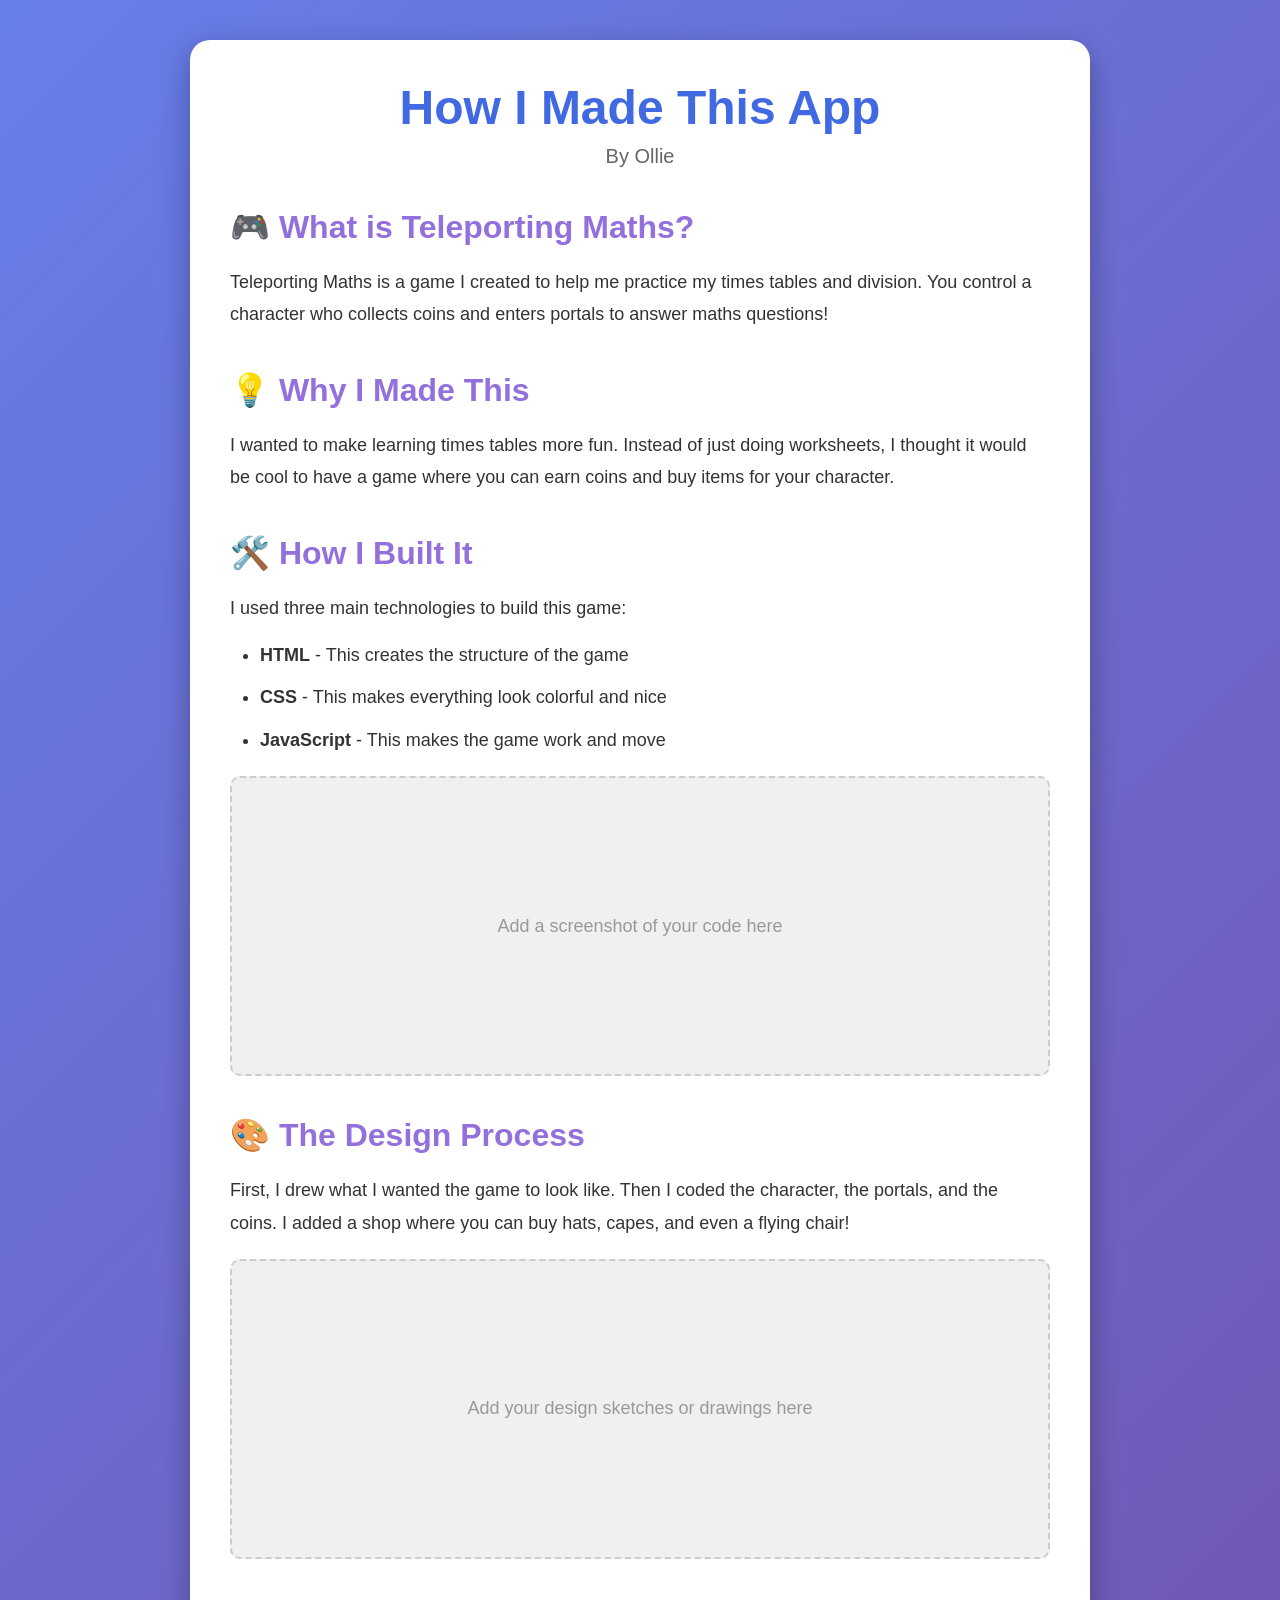
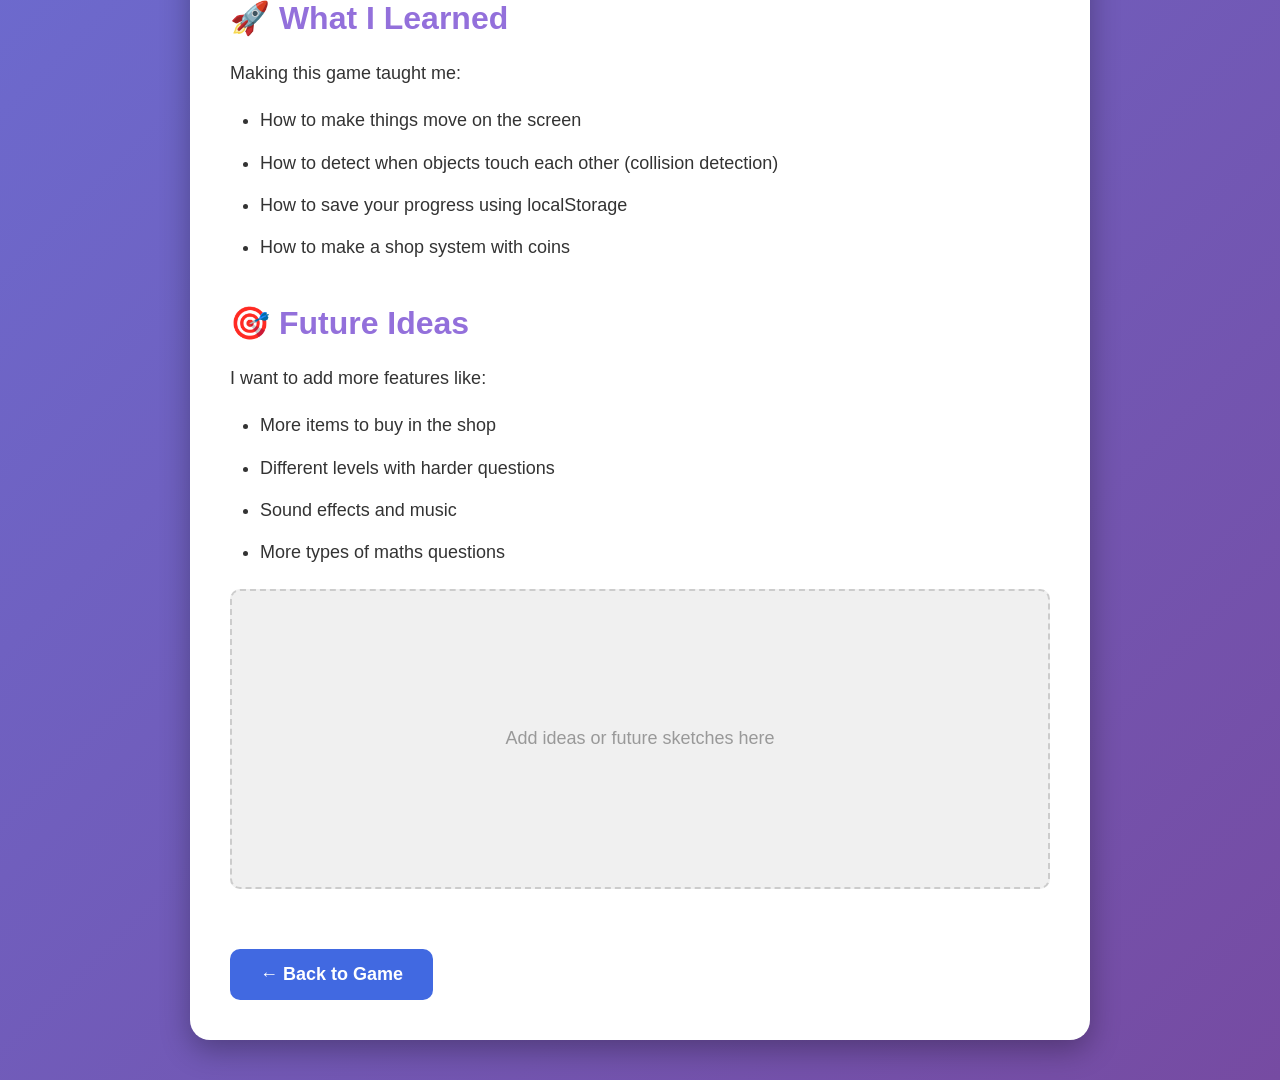
==== how-i-made-this.html @ c14cb57d "Add 'How I made this app' page for Ollie to showcase his work" ====
<!DOCTYPE html>
<html lang="en">
<head>
    <meta charset="UTF-8">
    <meta name="viewport" content="width=device-width, initial-scale=1.0">
    <title>How I Made This App - By Ollie</title>
    <style>
        * {
            margin: 0;
            padding: 0;
            box-sizing: border-box;
        }

        body {
            font-family: Arial, sans-serif;
            background: linear-gradient(135deg, #667eea 0%, #764ba2 100%);
            min-height: 100vh;
            padding: 40px 20px;
        }

        .container {
            max-width: 900px;
            margin: 0 auto;
            background: white;
            border-radius: 20px;
            padding: 40px;
            box-shadow: 0 10px 30px rgba(0,0,0,0.3);
        }

        h1 {
            color: #4169E1;
            text-align: center;
            margin-bottom: 10px;
            font-size: 48px;
        }

        .subtitle {
            text-align: center;
            color: #666;
            margin-bottom: 40px;
            font-size: 20px;
        }

        .section {
            margin-bottom: 40px;
        }

        .section h2 {
            color: #9370DB;
            margin-bottom: 20px;
            font-size: 32px;
        }

        .section p {
            color: #333;
            line-height: 1.8;
            font-size: 18px;
            margin-bottom: 15px;
        }

        .image-placeholder {
            width: 100%;
            height: 300px;
            background: #f0f0f0;
            border-radius: 10px;
            display: flex;
            align-items: center;
            justify-content: center;
            color: #999;
            font-size: 18px;
            margin: 20px 0;
            border: 2px dashed #ccc;
        }

        .back-btn {
            display: inline-block;
            background: #4169E1;
            color: white;
            padding: 15px 30px;
            border-radius: 10px;
            text-decoration: none;
            font-size: 18px;
            font-weight: bold;
            margin-top: 20px;
        }

        .back-btn:hover {
            background: #1E90FF;
        }

        ul {
            margin-left: 30px;
            margin-bottom: 20px;
        }

        ul li {
            color: #333;
            line-height: 1.8;
            font-size: 18px;
            margin-bottom: 10px;
        }
    </style>
</head>
<body>
    <div class="container">
        <h1>How I Made This App</h1>
        <p class="subtitle">By Ollie</p>

        <div class="section">
            <h2>🎮 What is Teleporting Maths?</h2>
            <p>Teleporting Maths is a game I created to help me practice my times tables and division. You control a character who collects coins and enters portals to answer maths questions!</p>
        </div>

        <div class="section">
            <h2>💡 Why I Made This</h2>
            <p>I wanted to make learning times tables more fun. Instead of just doing worksheets, I thought it would be cool to have a game where you can earn coins and buy items for your character.</p>
        </div>

        <div class="section">
            <h2>🛠️ How I Built It</h2>
            <p>I used three main technologies to build this game:</p>
            <ul>
                <li><strong>HTML</strong> - This creates the structure of the game</li>
                <li><strong>CSS</strong> - This makes everything look colorful and nice</li>
                <li><strong>JavaScript</strong> - This makes the game work and move</li>
            </ul>
            <div class="image-placeholder">Add a screenshot of your code here</div>
        </div>

        <div class="section">
            <h2>🎨 The Design Process</h2>
            <p>First, I drew what I wanted the game to look like. Then I coded the character, the portals, and the coins. I added a shop where you can buy hats, capes, and even a flying chair!</p>
            <div class="image-placeholder">Add your design sketches or drawings here</div>
        </div>

        <div class="section">
            <h2>🚀 What I Learned</h2>
            <p>Making this game taught me:</p>
            <ul>
                <li>How to make things move on the screen</li>
                <li>How to detect when objects touch each other (collision detection)</li>
                <li>How to save your progress using localStorage</li>
                <li>How to make a shop system with coins</li>
            </ul>
        </div>

        <div class="section">
            <h2>🎯 Future Ideas</h2>
            <p>I want to add more features like:</p>
            <ul>
                <li>More items to buy in the shop</li>
                <li>Different levels with harder questions</li>
                <li>Sound effects and music</li>
                <li>More types of maths questions</li>
            </ul>
            <div class="image-placeholder">Add ideas or future sketches here</div>
        </div>

        <a href="index.html" class="back-btn">← Back to Game</a>
    </div>
</body>
</html>
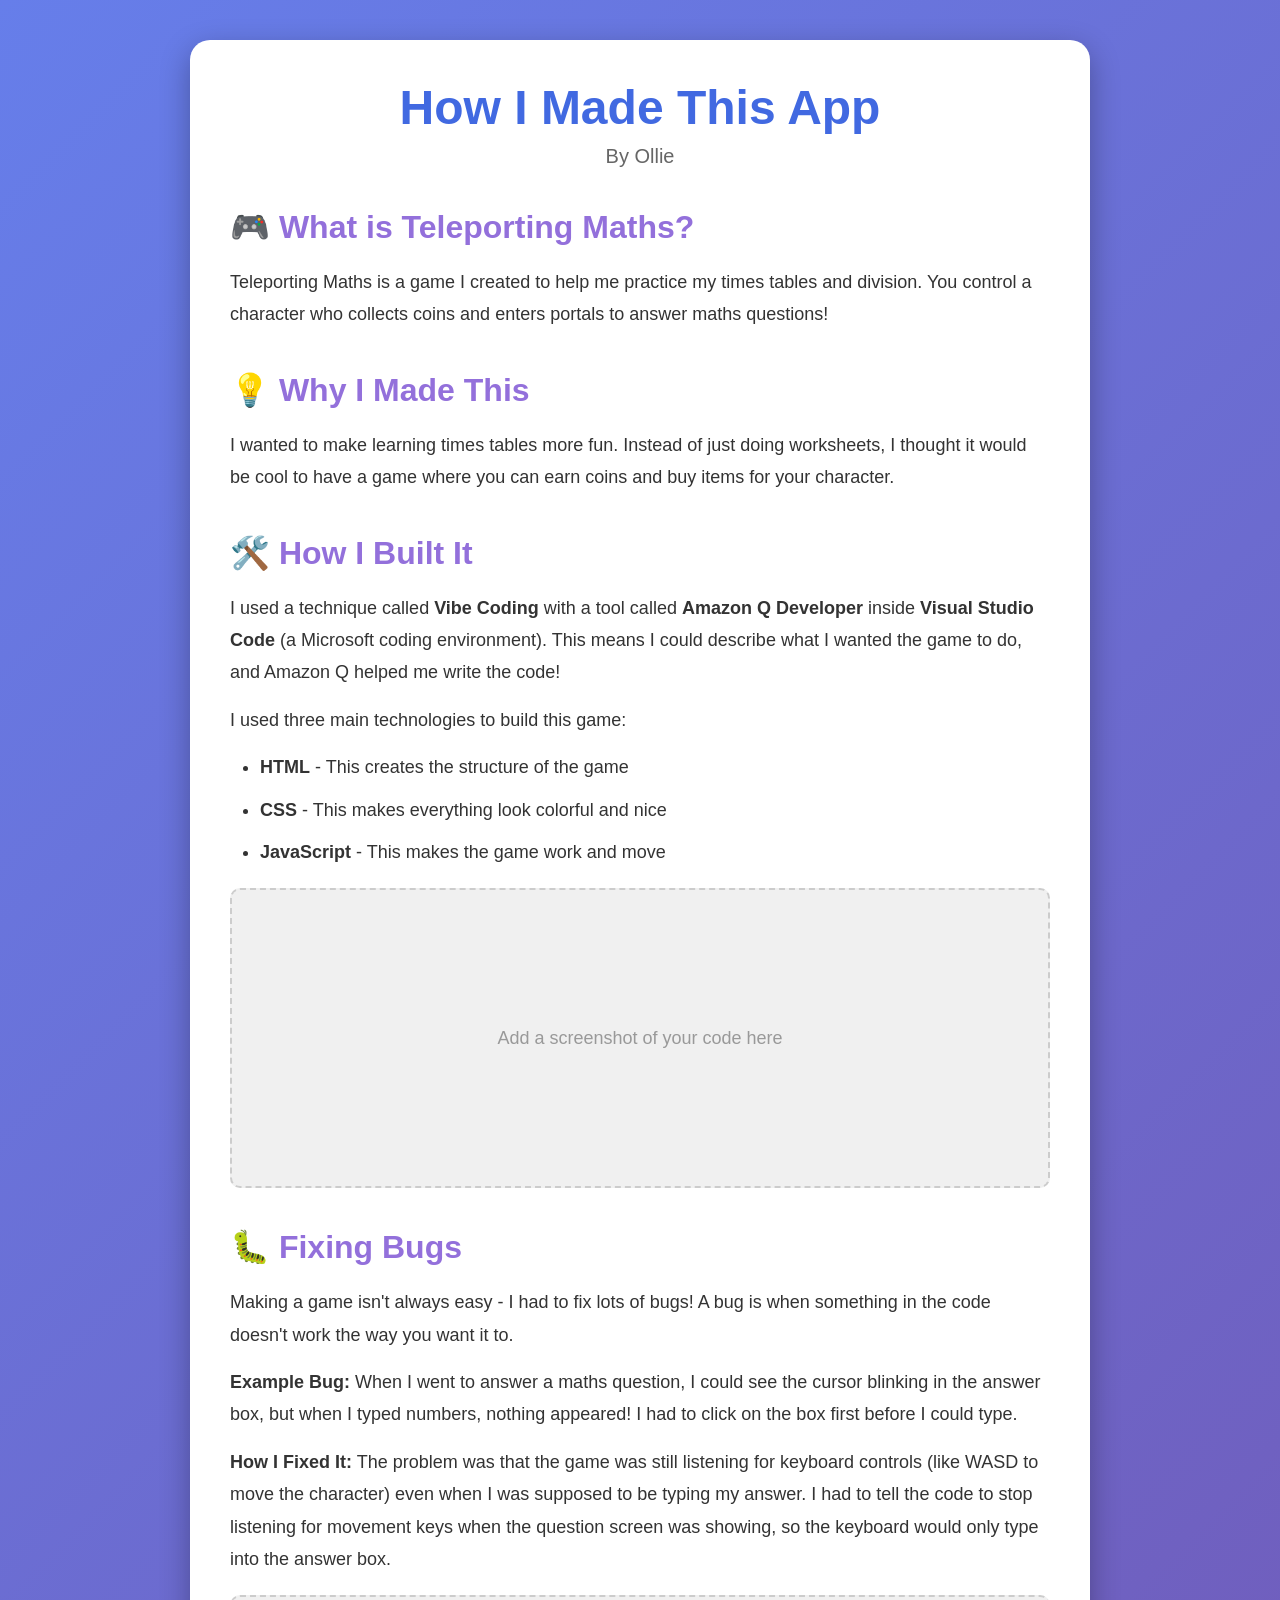
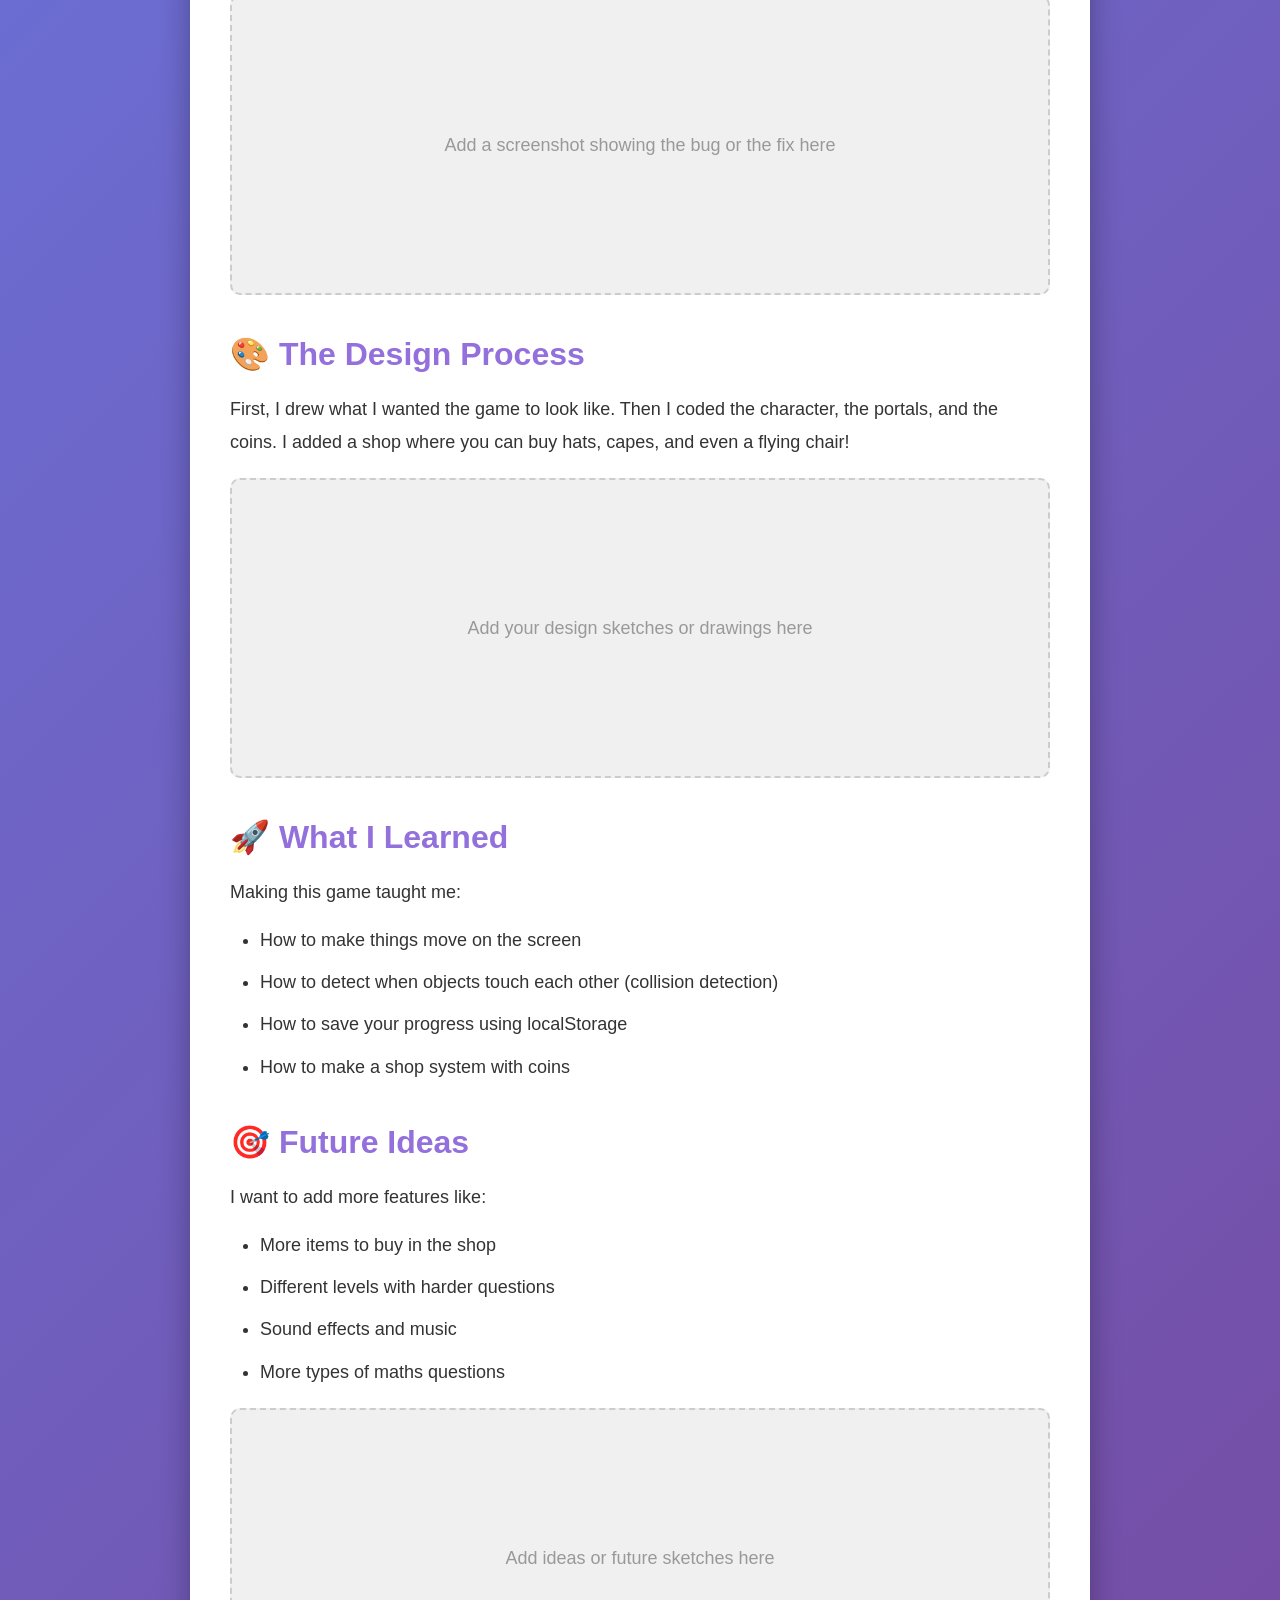
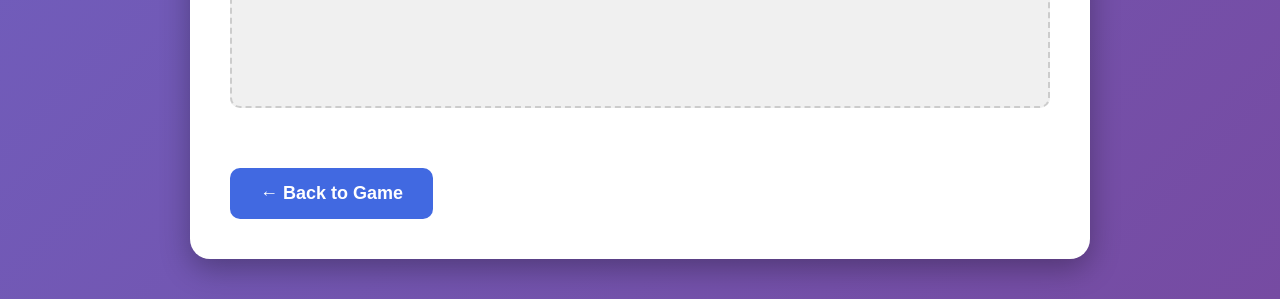
==== commit 25491f84: "Add Vibe Coding with Amazon Q Developer info and bug fixing example" ====
--- a/how-i-made-this.html
+++ b/how-i-made-this.html
@@ -118,6 +118,7 @@
 
         <div class="section">
             <h2>🛠️ How I Built It</h2>
+            <p>I used a technique called <strong>Vibe Coding</strong> with a tool called <strong>Amazon Q Developer</strong> inside <strong>Visual Studio Code</strong> (a Microsoft coding environment). This means I could describe what I wanted the game to do, and Amazon Q helped me write the code!</p>
             <p>I used three main technologies to build this game:</p>
             <ul>
                 <li><strong>HTML</strong> - This creates the structure of the game</li>
@@ -125,6 +126,14 @@
                 <li><strong>JavaScript</strong> - This makes the game work and move</li>
             </ul>
             <div class="image-placeholder">Add a screenshot of your code here</div>
+        </div>
+
+        <div class="section">
+            <h2>🐛 Fixing Bugs</h2>
+            <p>Making a game isn't always easy - I had to fix lots of bugs! A bug is when something in the code doesn't work the way you want it to.</p>
+            <p><strong>Example Bug:</strong> When I went to answer a maths question, I could see the cursor blinking in the answer box, but when I typed numbers, nothing appeared! I had to click on the box first before I could type.</p>
+            <p><strong>How I Fixed It:</strong> The problem was that the game was still listening for keyboard controls (like WASD to move the character) even when I was supposed to be typing my answer. I had to tell the code to stop listening for movement keys when the question screen was showing, so the keyboard would only type into the answer box.</p>
+            <div class="image-placeholder">Add a screenshot showing the bug or the fix here</div>
         </div>
 
         <div class="section">
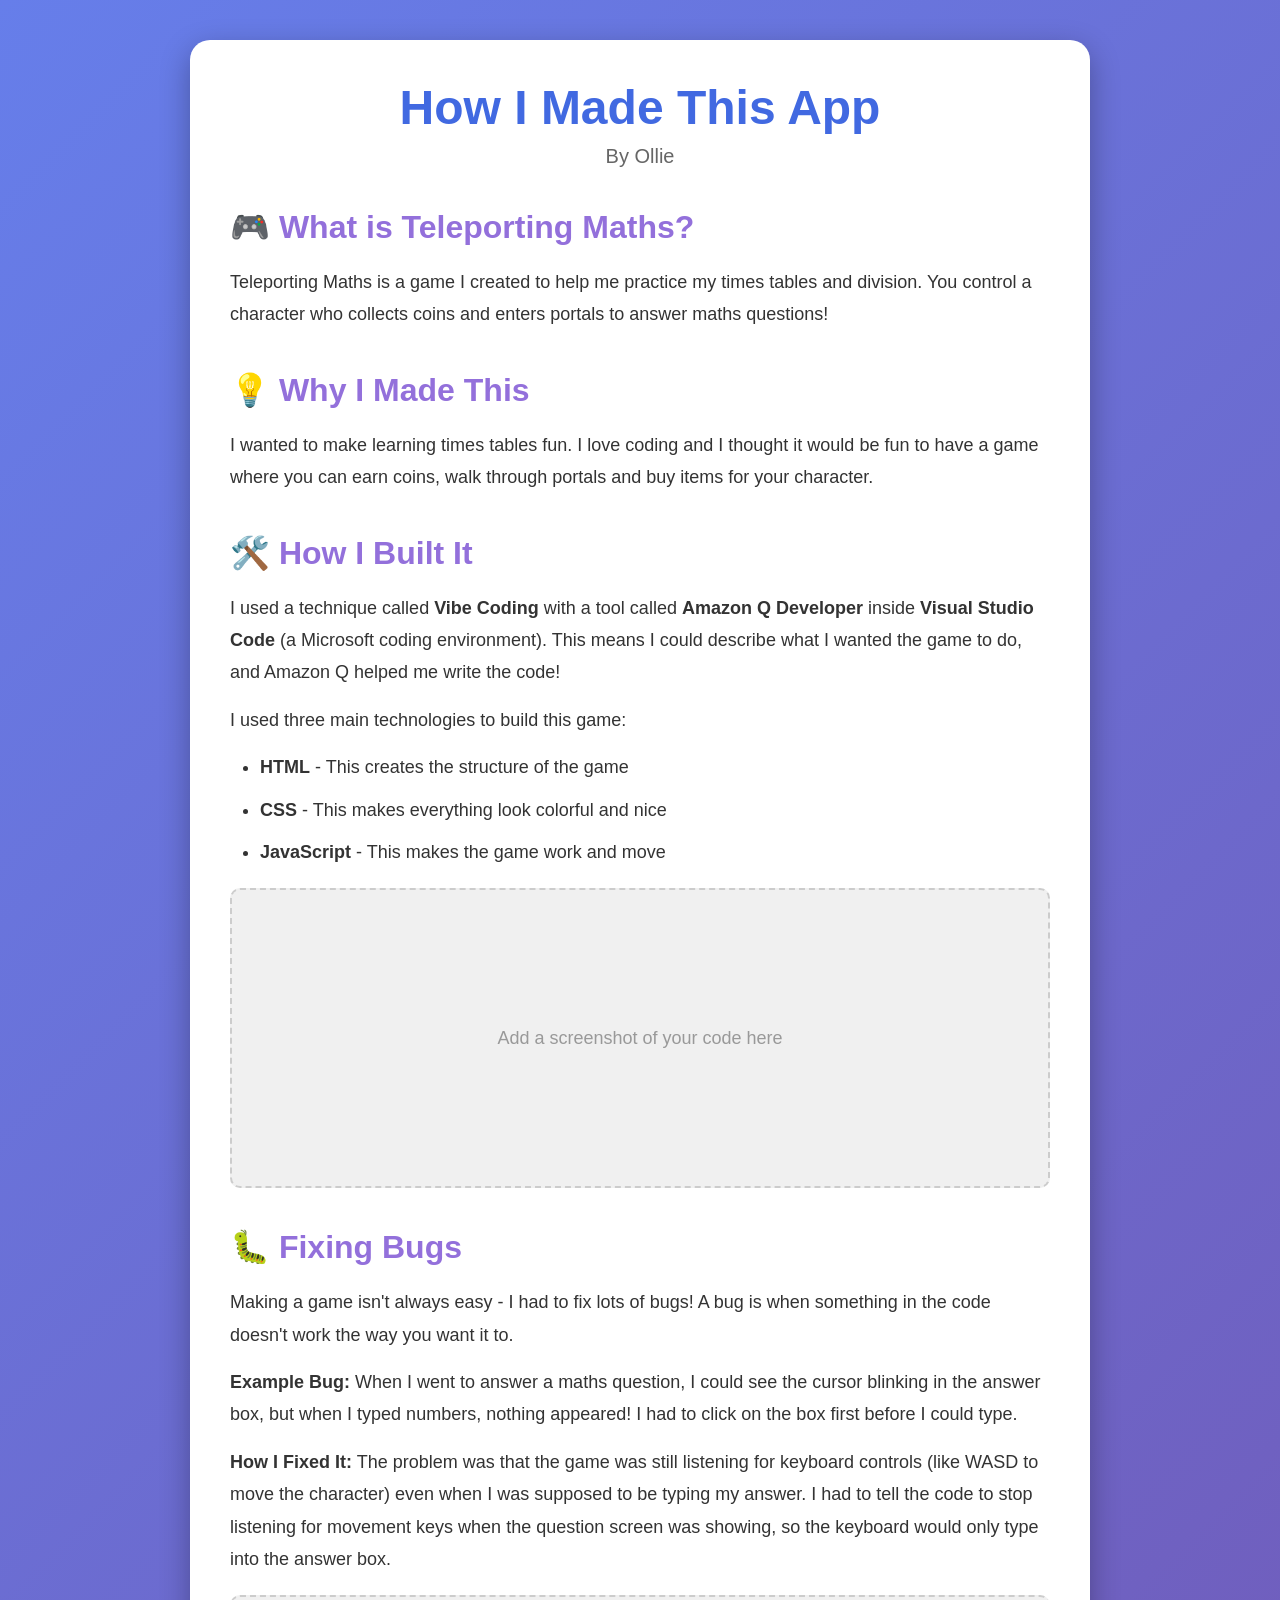
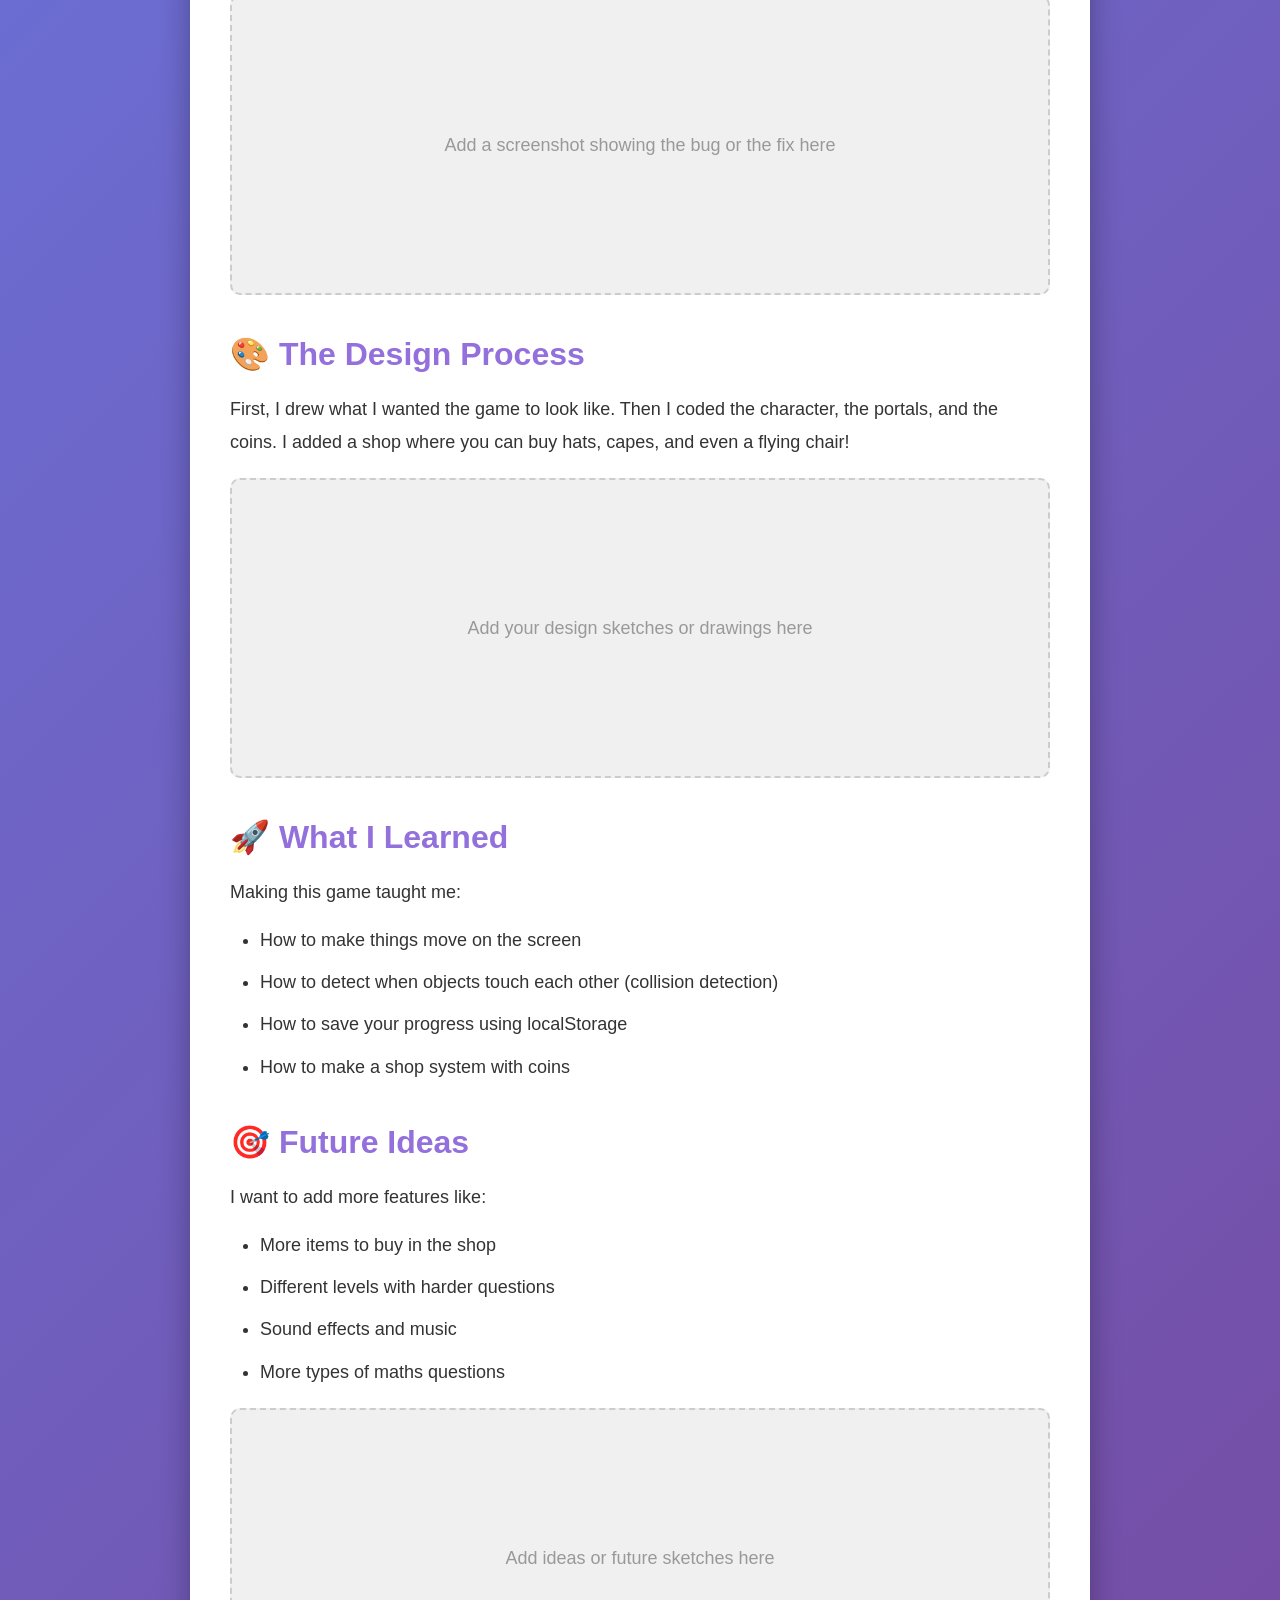
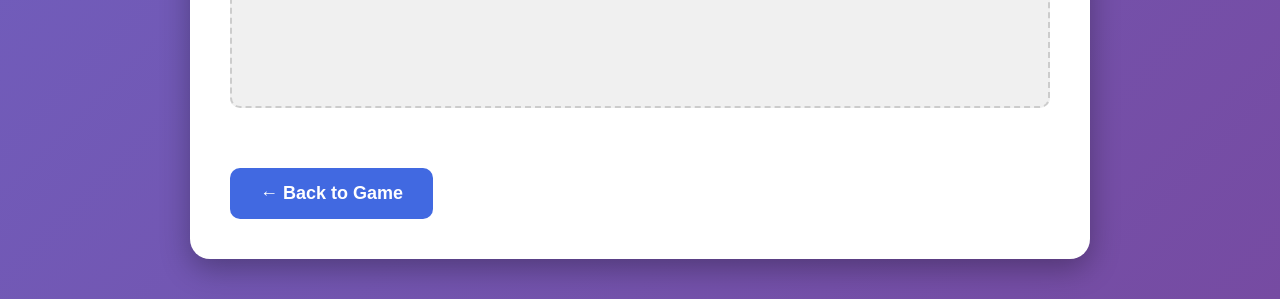
==== commit ea070ec3: "Update motivation text to mention love of coding and portals" ====
--- a/how-i-made-this.html
+++ b/how-i-made-this.html
@@ -113,7 +113,7 @@
 
         <div class="section">
             <h2>💡 Why I Made This</h2>
-            <p>I wanted to make learning times tables more fun. Instead of just doing worksheets, I thought it would be cool to have a game where you can earn coins and buy items for your character.</p>
+            <p>I wanted to make learning times tables fun. I love coding and I thought it would be fun to have a game where you can earn coins, walk through portals and buy items for your character.</p>
         </div>
 
         <div class="section">
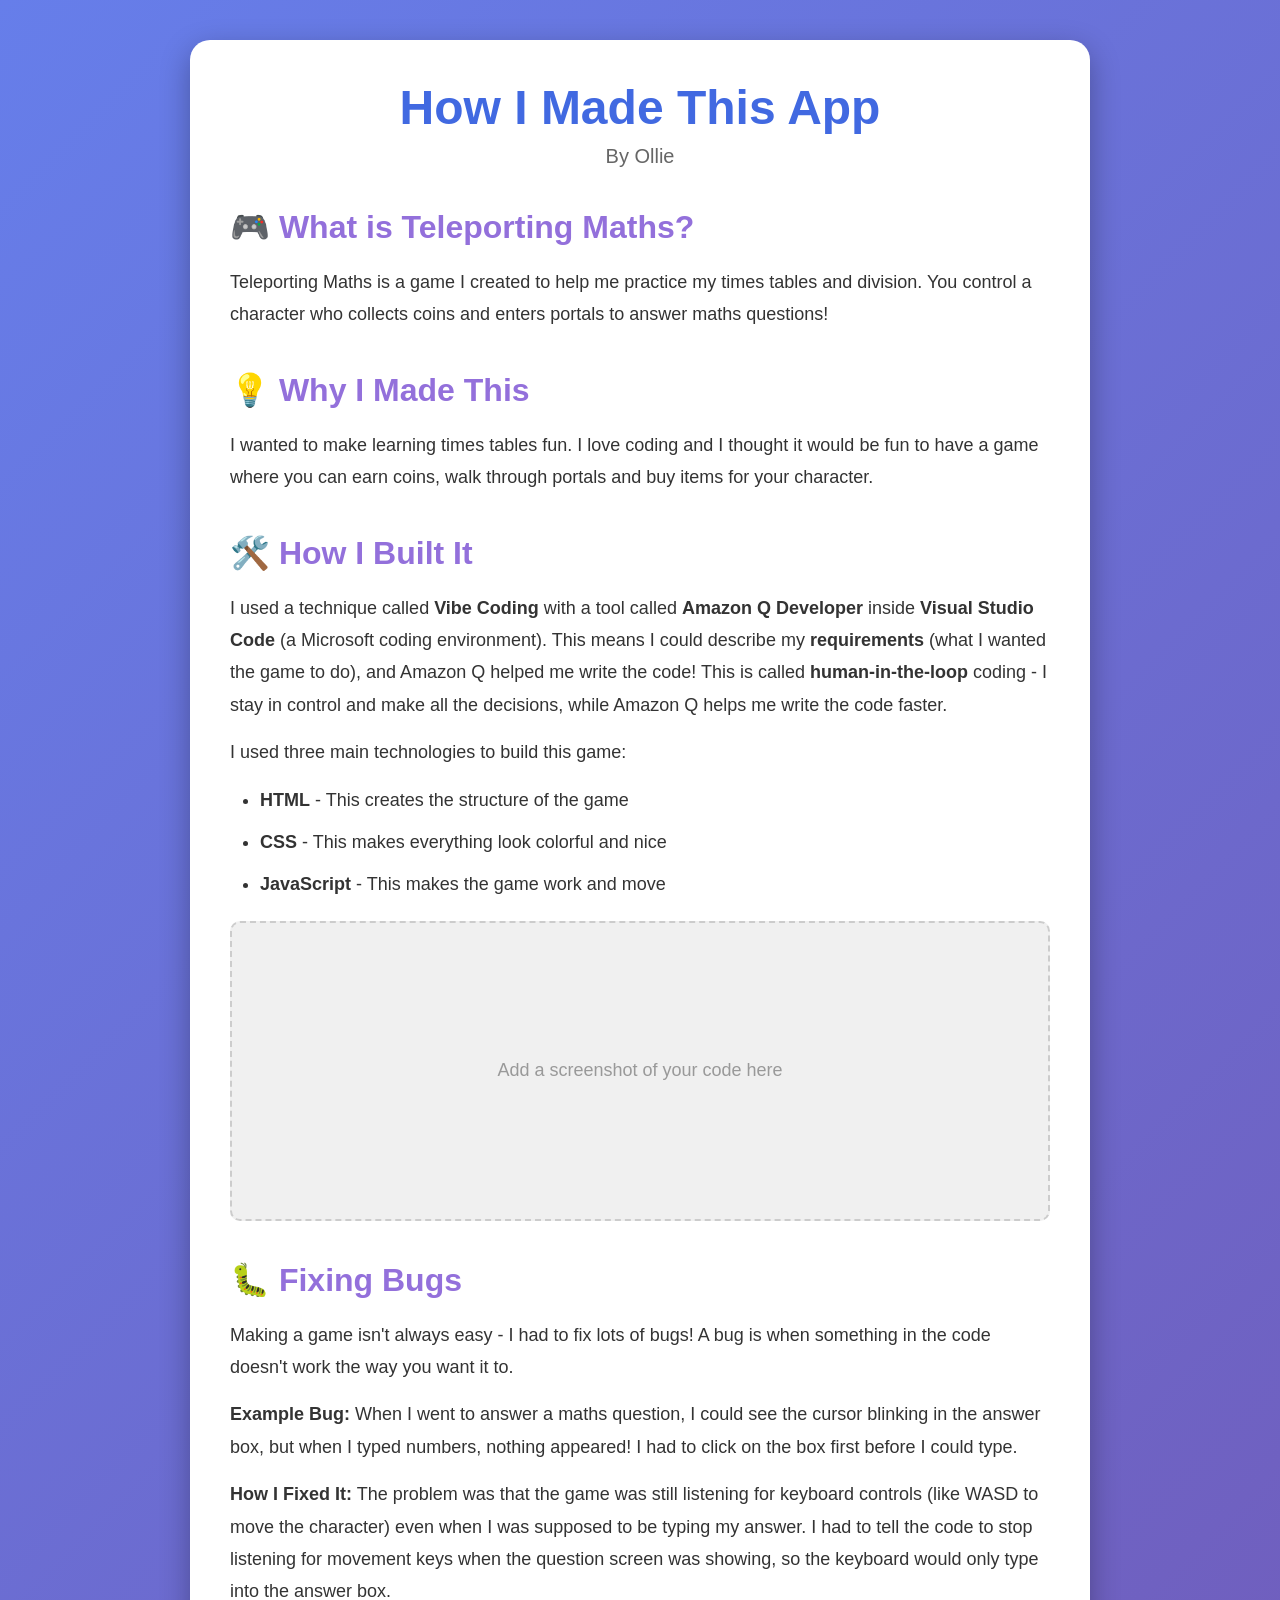
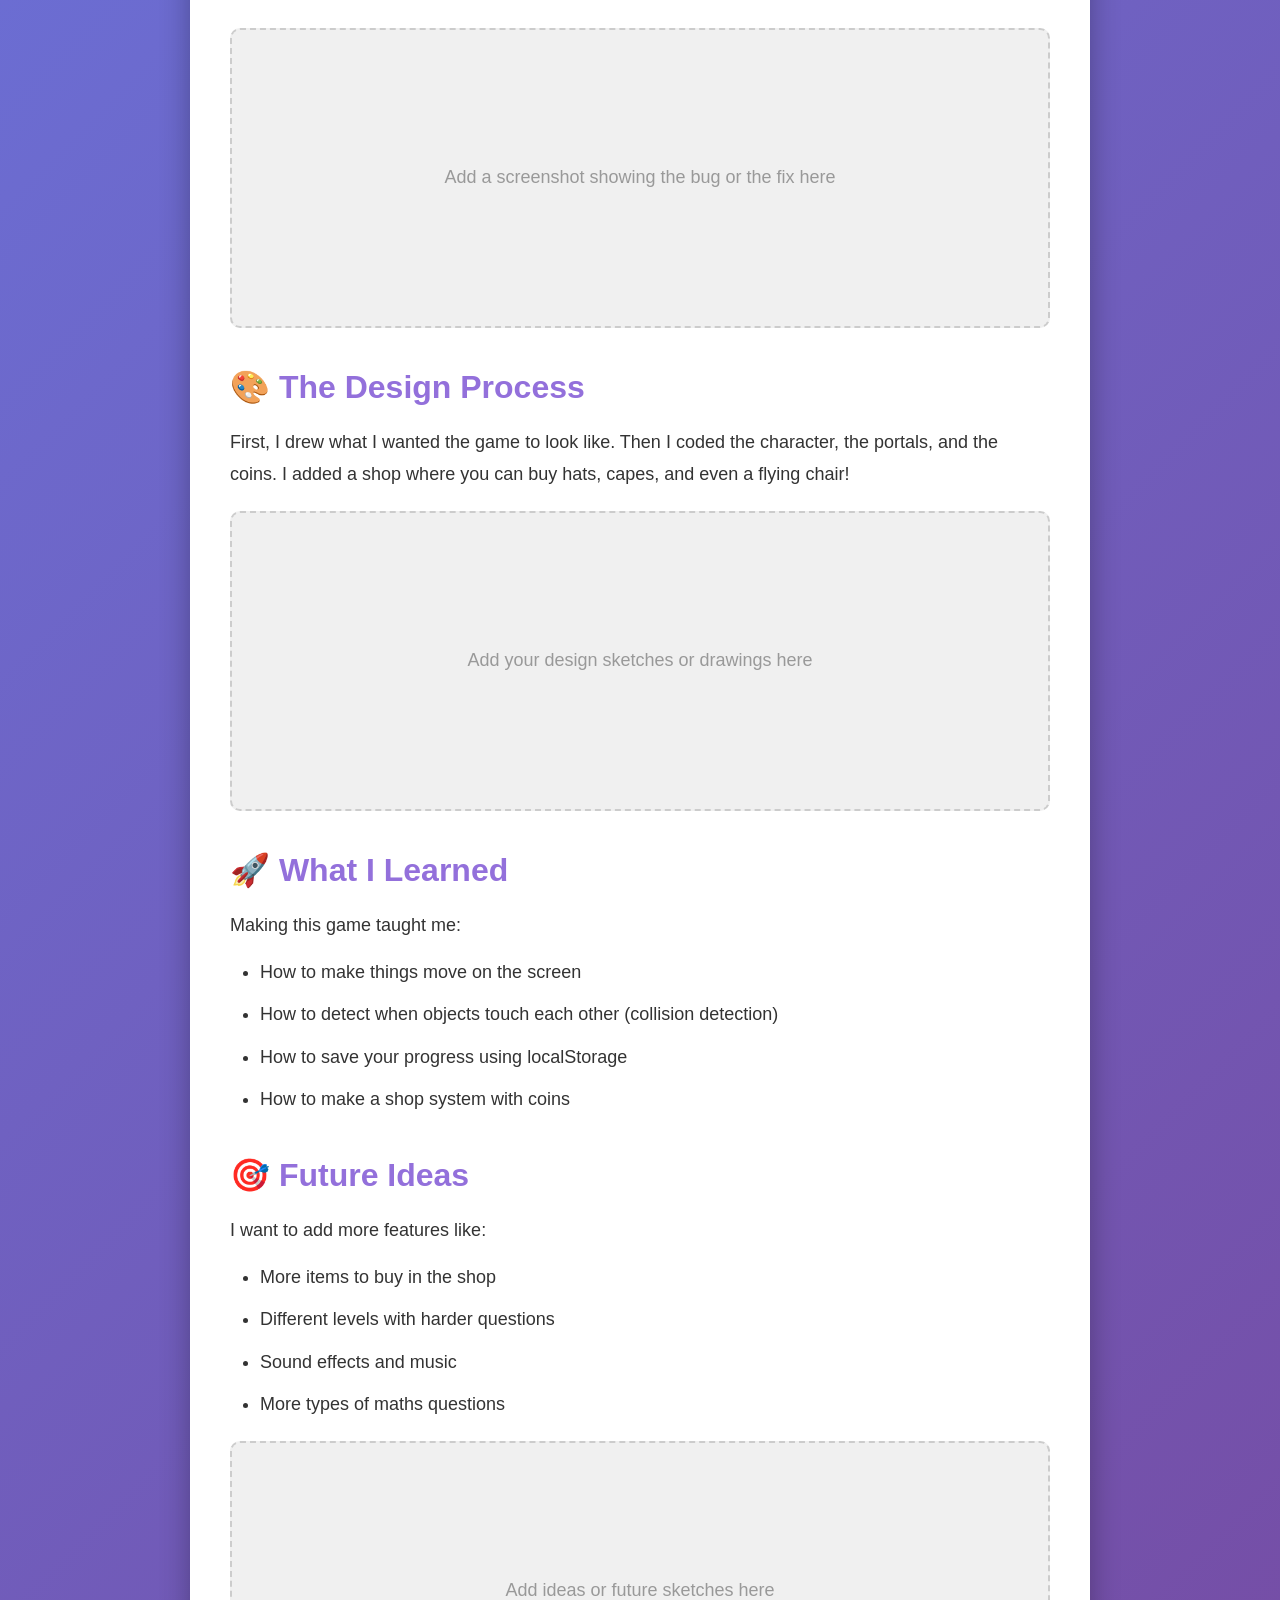
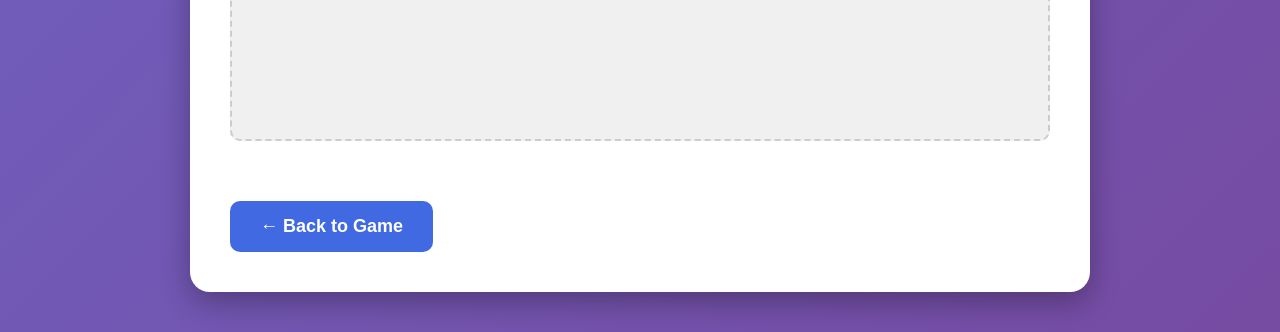
==== commit 5e646097: "Add requirements and human-in-the-loop terminology to Vibe Coding explanation" ====
--- a/how-i-made-this.html
+++ b/how-i-made-this.html
@@ -118,7 +118,7 @@
 
         <div class="section">
             <h2>🛠️ How I Built It</h2>
-            <p>I used a technique called <strong>Vibe Coding</strong> with a tool called <strong>Amazon Q Developer</strong> inside <strong>Visual Studio Code</strong> (a Microsoft coding environment). This means I could describe what I wanted the game to do, and Amazon Q helped me write the code!</p>
+            <p>I used a technique called <strong>Vibe Coding</strong> with a tool called <strong>Amazon Q Developer</strong> inside <strong>Visual Studio Code</strong> (a Microsoft coding environment). This means I could describe my <strong>requirements</strong> (what I wanted the game to do), and Amazon Q helped me write the code! This is called <strong>human-in-the-loop</strong> coding - I stay in control and make all the decisions, while Amazon Q helps me write the code faster.</p>
             <p>I used three main technologies to build this game:</p>
             <ul>
                 <li><strong>HTML</strong> - This creates the structure of the game</li>
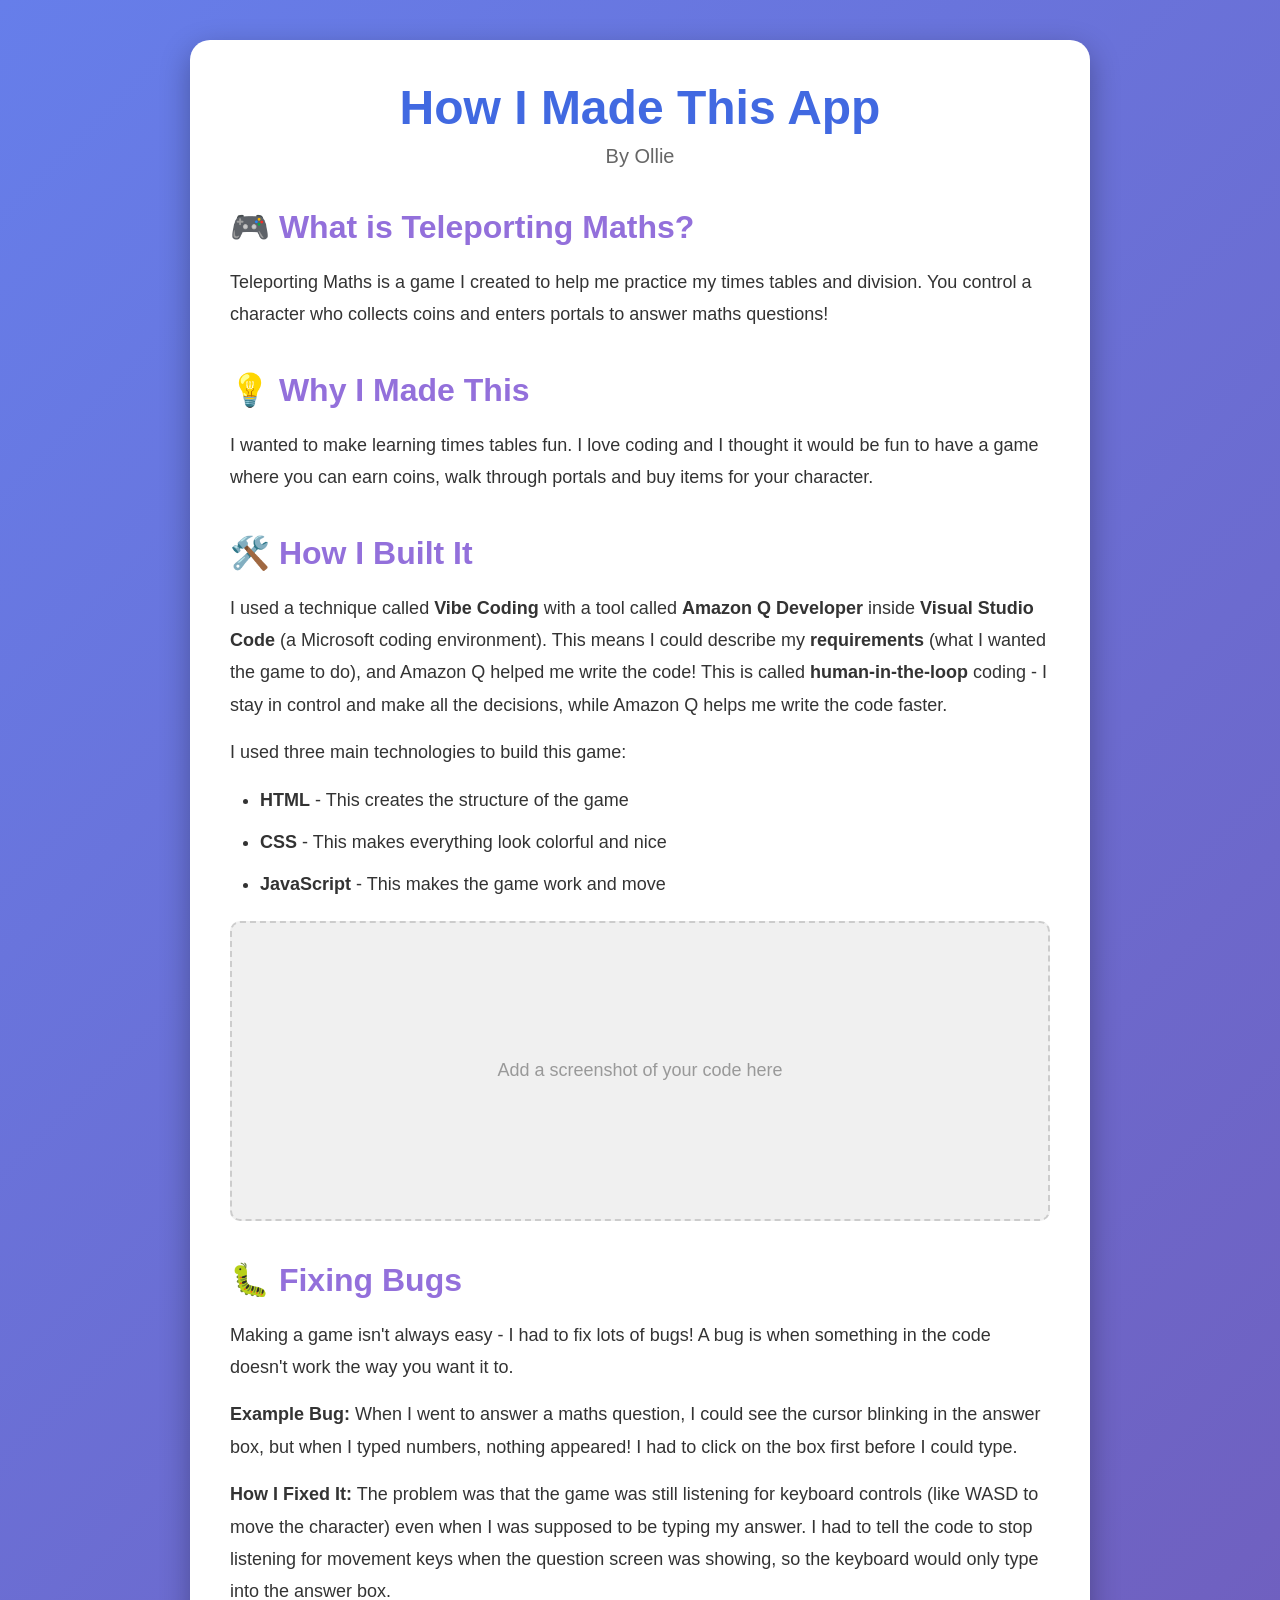
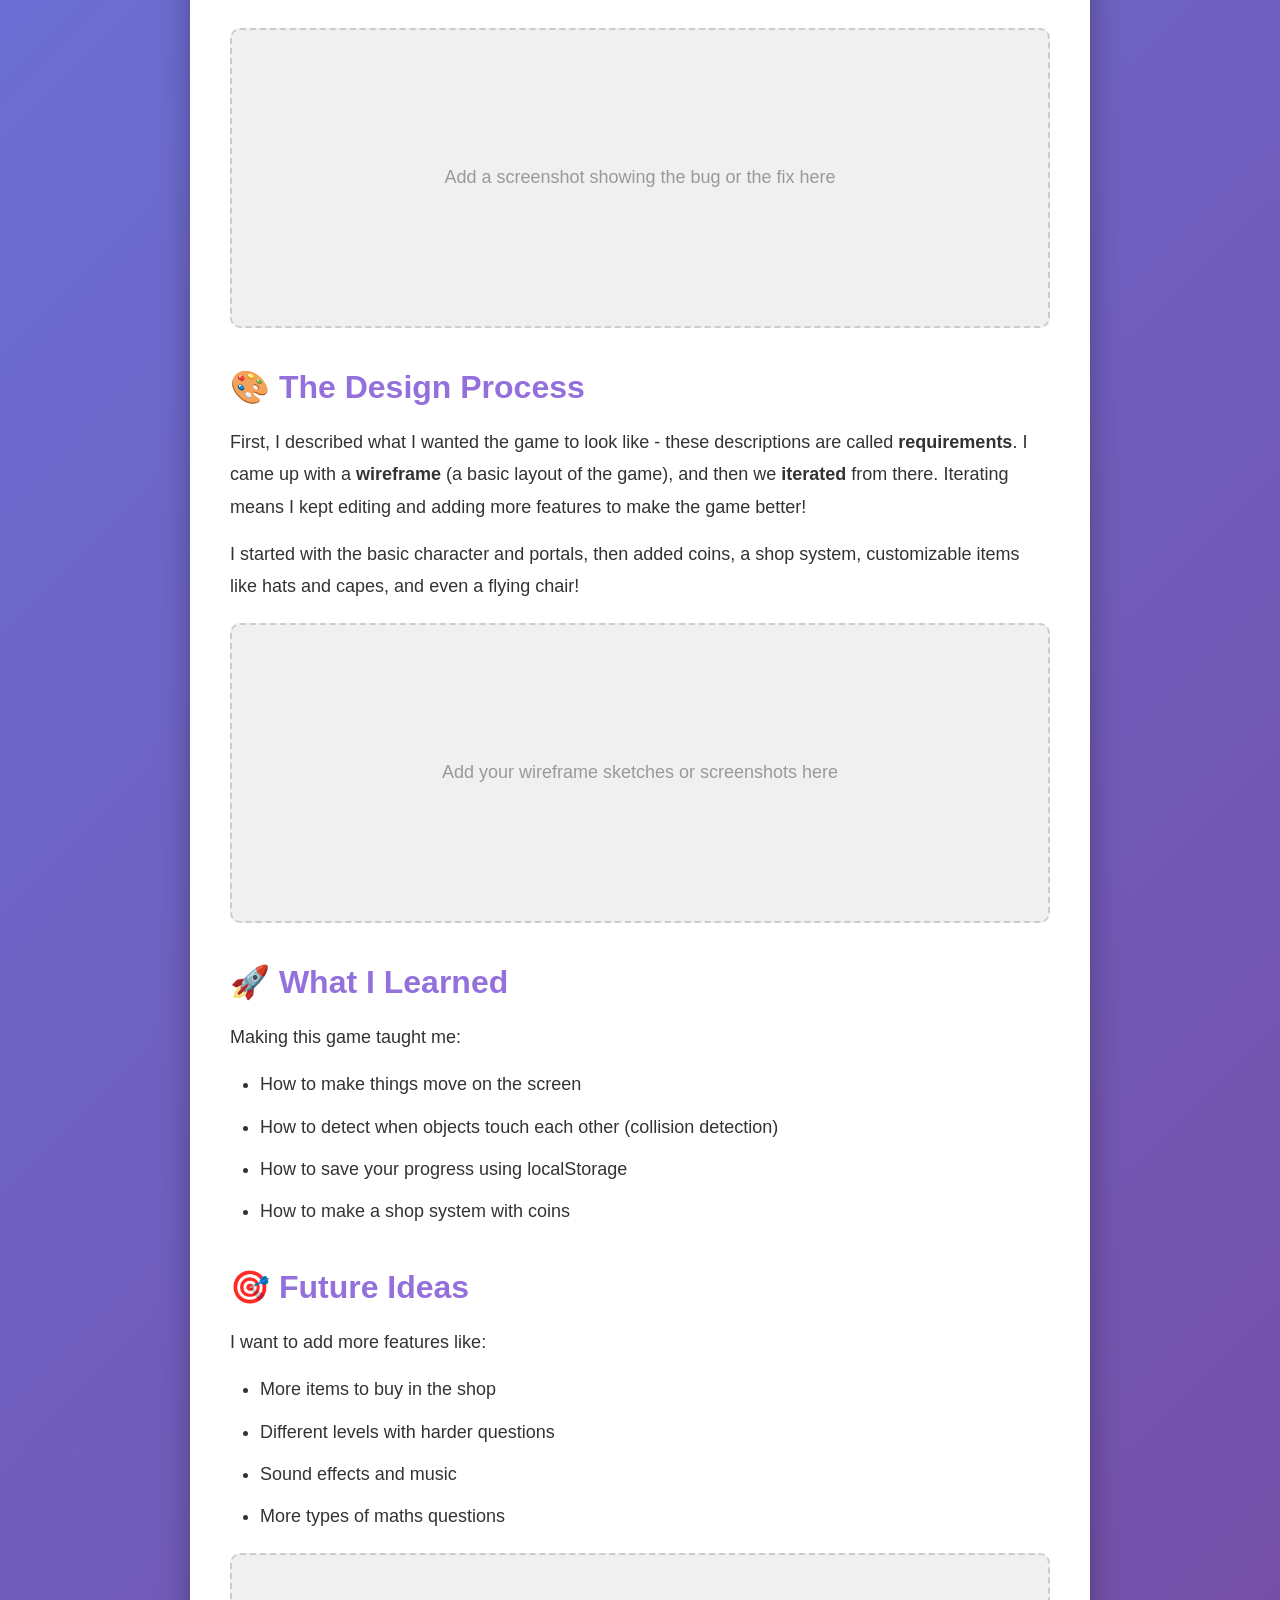
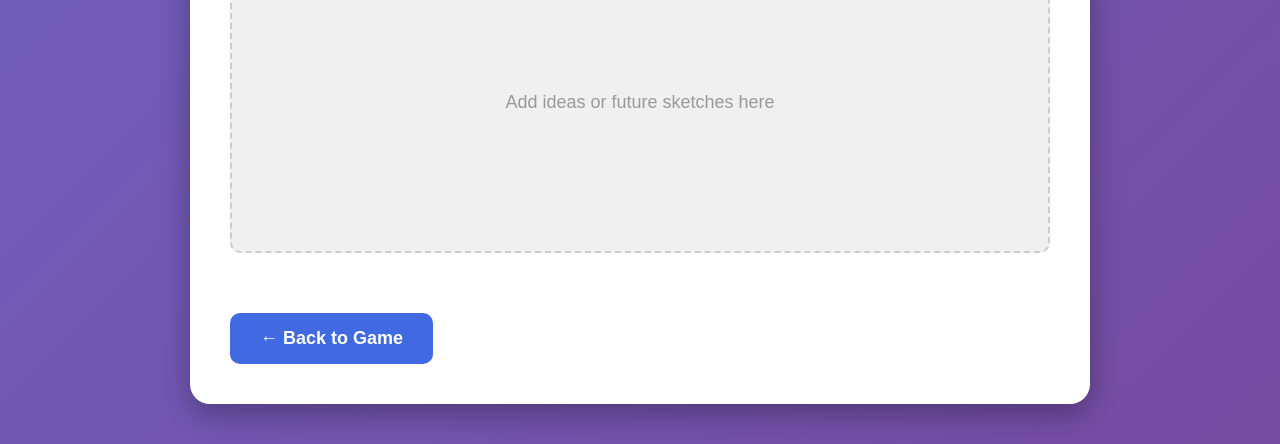
==== commit 6a5601b8: "Update design process to explain requirements, wireframe, and iteration" ====
--- a/how-i-made-this.html
+++ b/how-i-made-this.html
@@ -138,8 +138,9 @@
 
         <div class="section">
             <h2>🎨 The Design Process</h2>
-            <p>First, I drew what I wanted the game to look like. Then I coded the character, the portals, and the coins. I added a shop where you can buy hats, capes, and even a flying chair!</p>
-            <div class="image-placeholder">Add your design sketches or drawings here</div>
+            <p>First, I described what I wanted the game to look like - these descriptions are called <strong>requirements</strong>. I came up with a <strong>wireframe</strong> (a basic layout of the game), and then we <strong>iterated</strong> from there. Iterating means I kept editing and adding more features to make the game better!</p>
+            <p>I started with the basic character and portals, then added coins, a shop system, customizable items like hats and capes, and even a flying chair!</p>
+            <div class="image-placeholder">Add your wireframe sketches or screenshots here</div>
         </div>
 
         <div class="section">
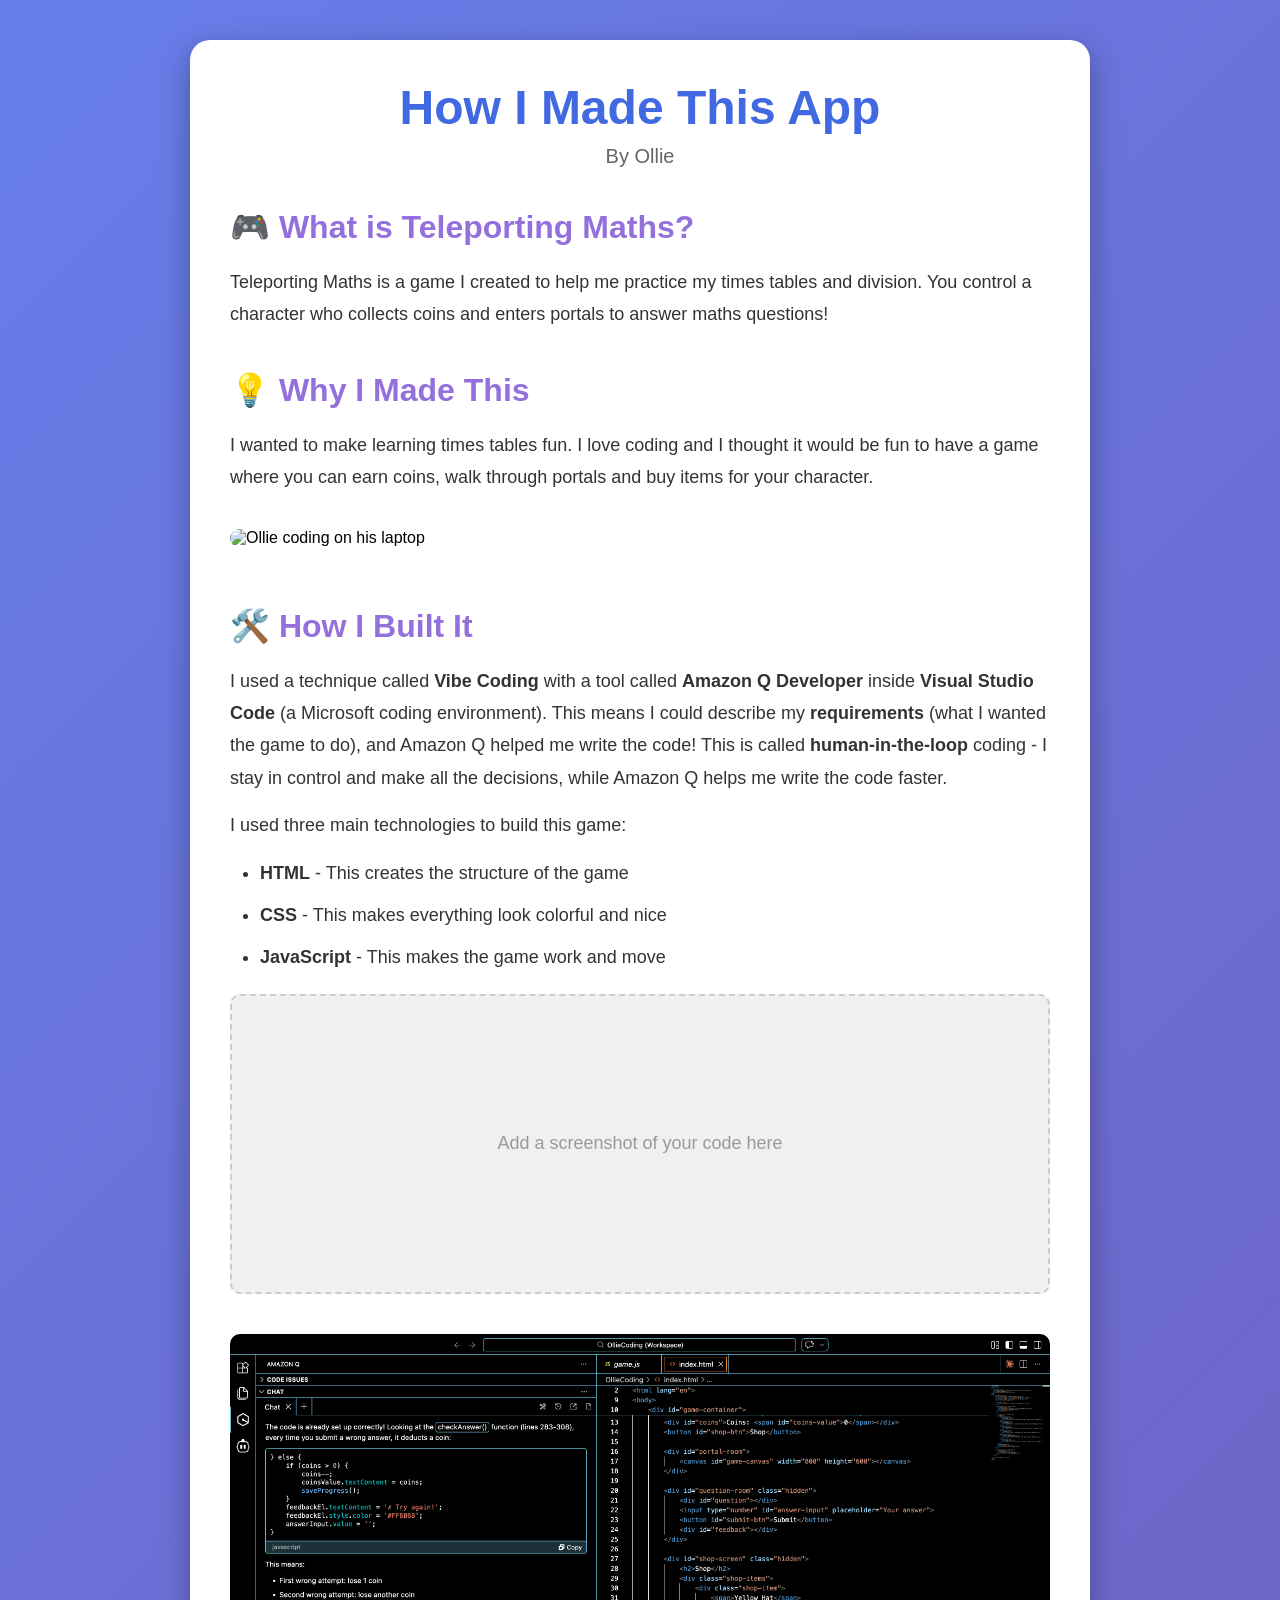
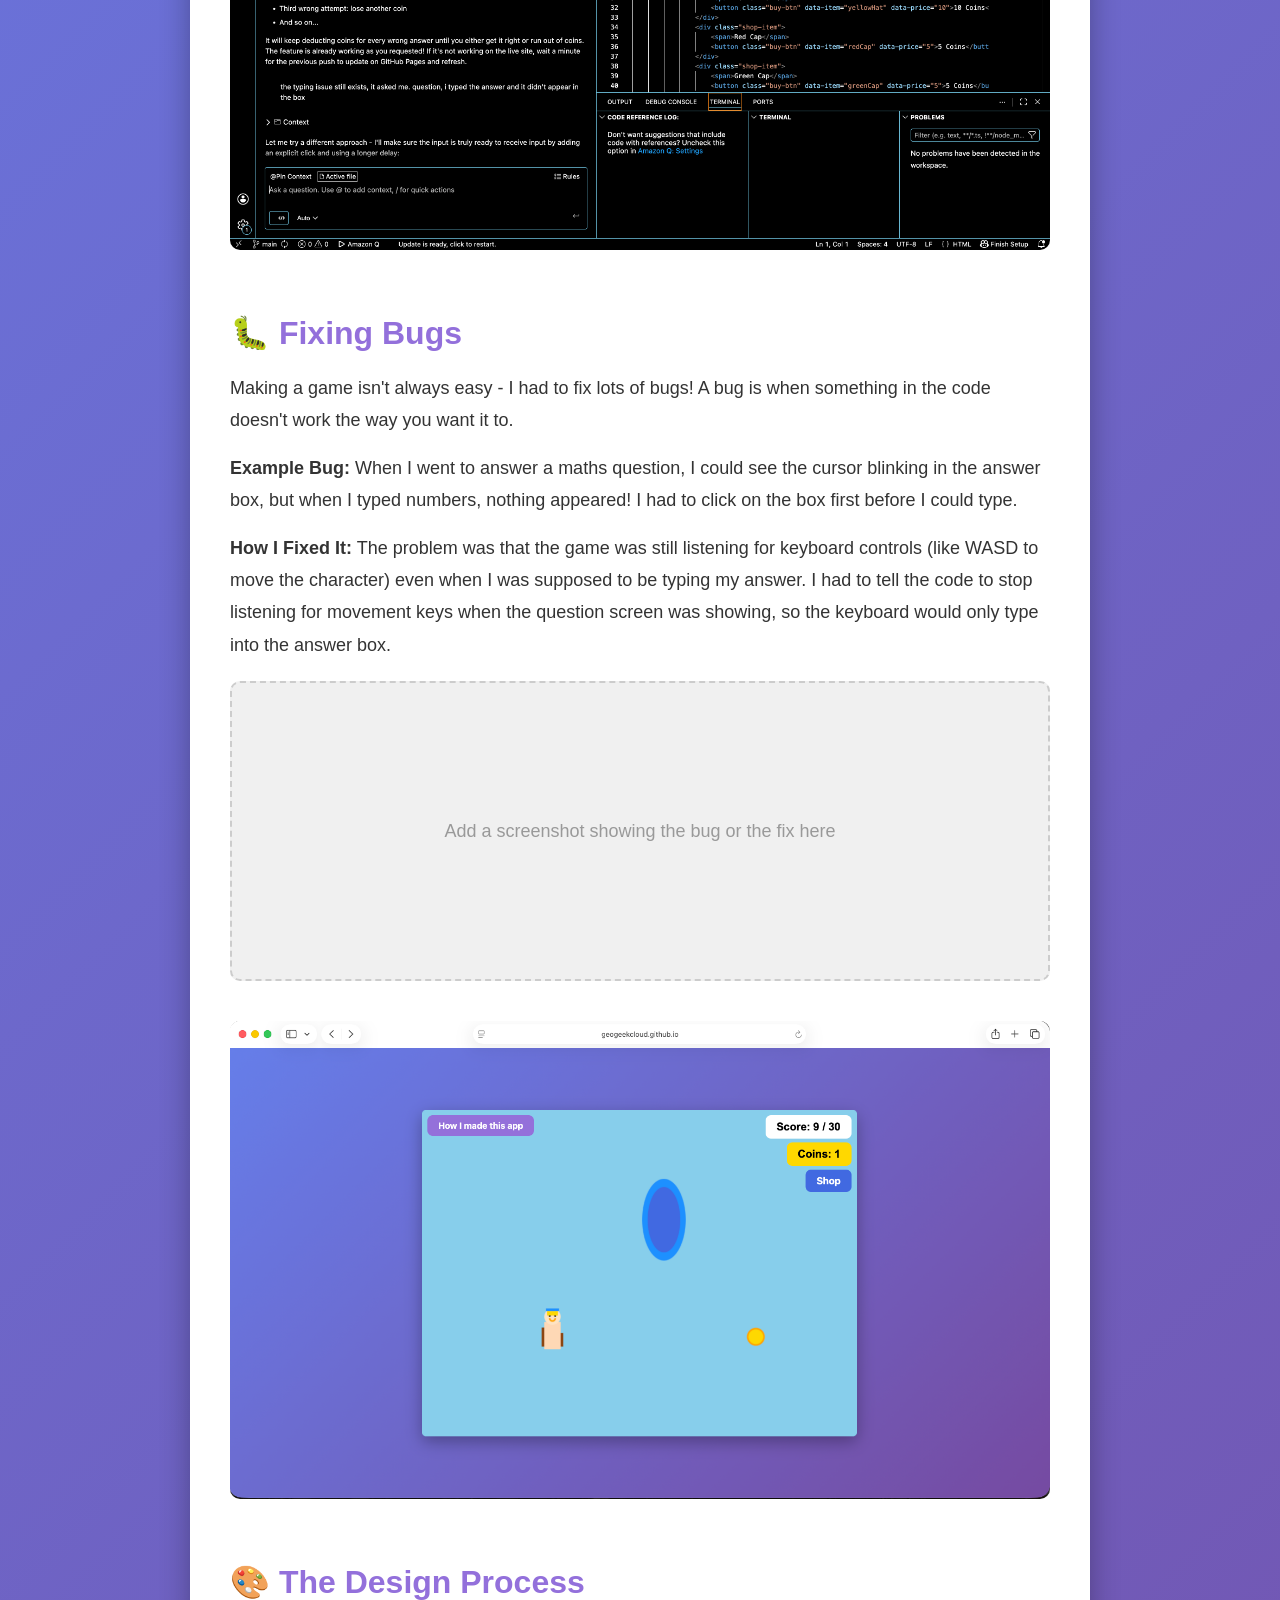
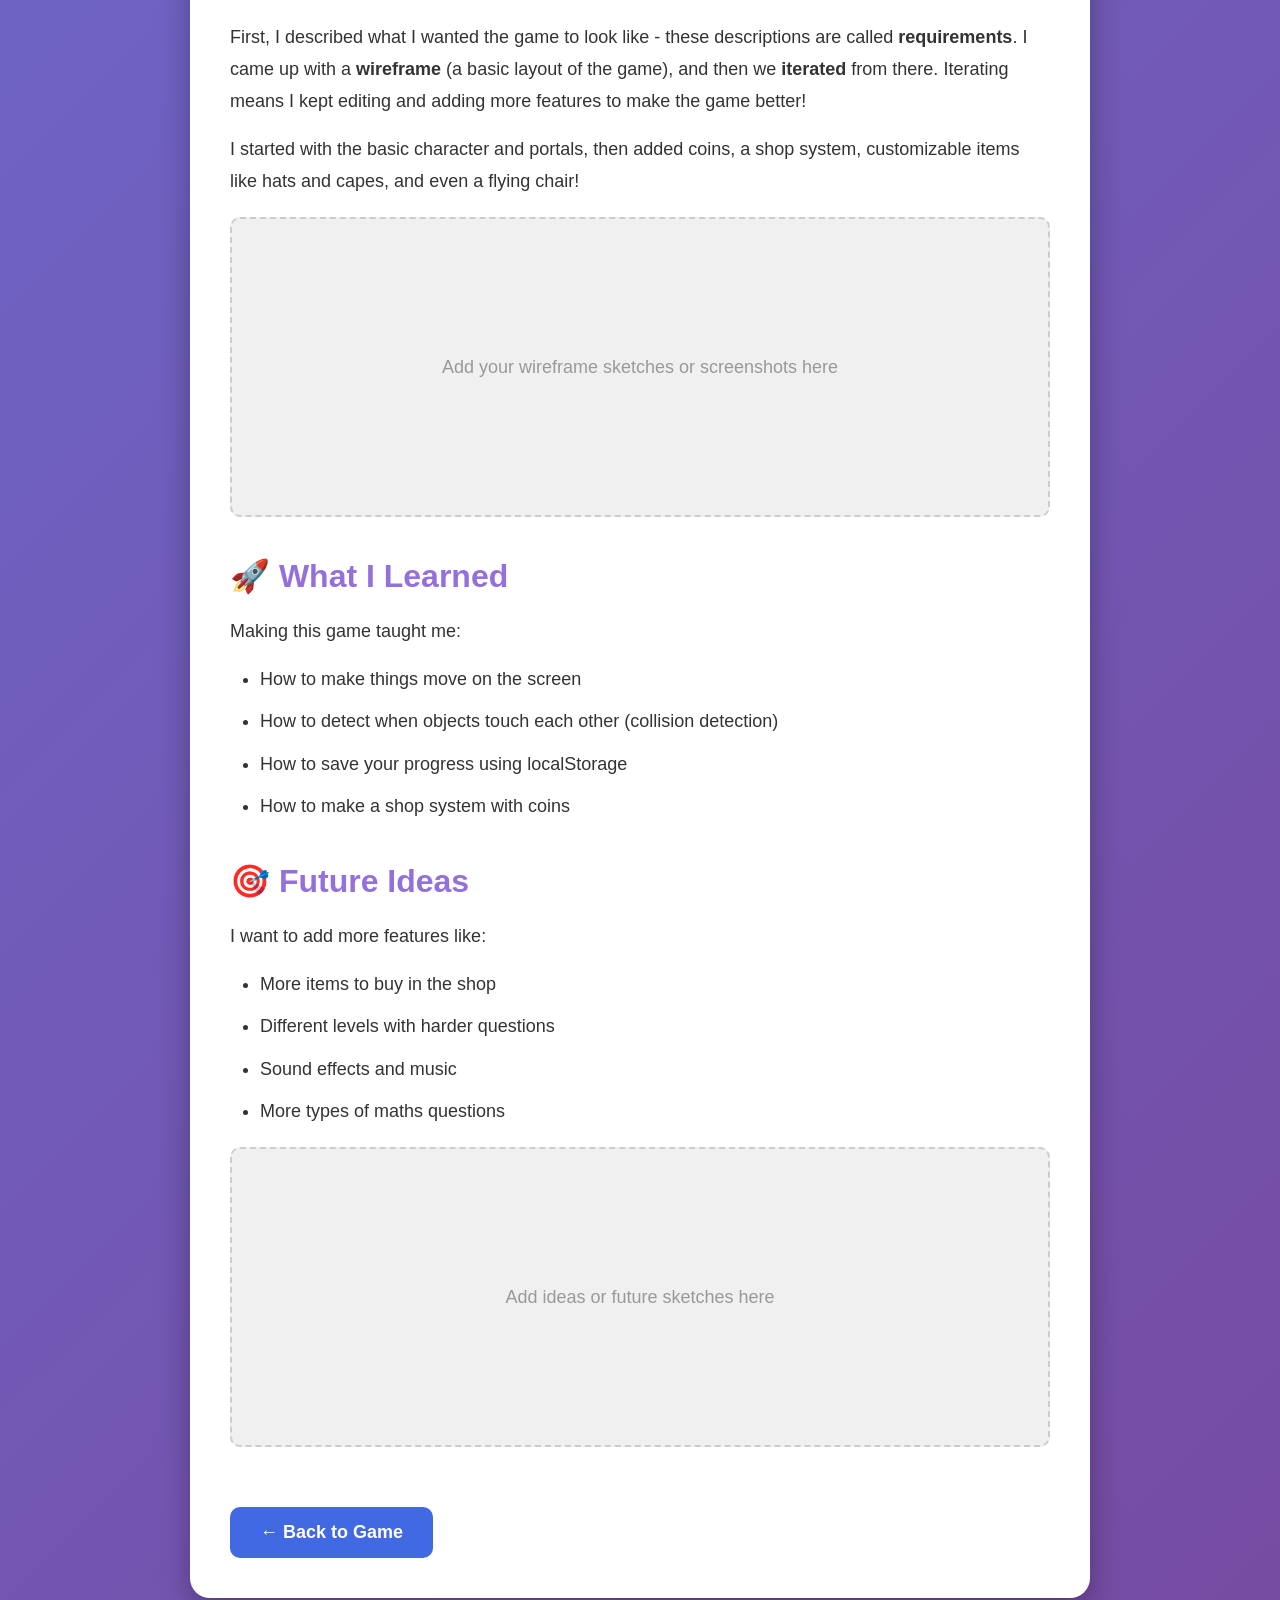
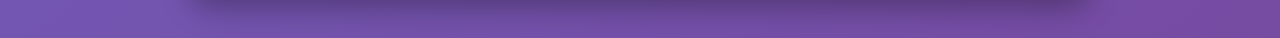
==== commit 0c31fa44: "Add images: Ollie coding, VS Code IDE, and game page screenshots" ====
--- a/how-i-made-this.html
+++ b/how-i-made-this.html
@@ -114,6 +114,7 @@
         <div class="section">
             <h2>💡 Why I Made This</h2>
             <p>I wanted to make learning times tables fun. I love coding and I thought it would be fun to have a game where you can earn coins, walk through portals and buy items for your character.</p>
+            <img src="images/OllieCoding.png" alt="Ollie coding on his laptop" style="width: 100%; border-radius: 10px; margin: 20px 0;">
         </div>
 
         <div class="section">
@@ -126,6 +127,7 @@
                 <li><strong>JavaScript</strong> - This makes the game work and move</li>
             </ul>
             <div class="image-placeholder">Add a screenshot of your code here</div>
+            <img src="images/VSCodeImage.png" alt="Visual Studio Code with Amazon Q Developer" style="width: 100%; border-radius: 10px; margin: 20px 0;">
         </div>
 
         <div class="section">
@@ -134,6 +136,7 @@
             <p><strong>Example Bug:</strong> When I went to answer a maths question, I could see the cursor blinking in the answer box, but when I typed numbers, nothing appeared! I had to click on the box first before I could type.</p>
             <p><strong>How I Fixed It:</strong> The problem was that the game was still listening for keyboard controls (like WASD to move the character) even when I was supposed to be typing my answer. I had to tell the code to stop listening for movement keys when the question screen was showing, so the keyboard would only type into the answer box.</p>
             <div class="image-placeholder">Add a screenshot showing the bug or the fix here</div>
+            <img src="images/GamePage.png" alt="The game page showing the interface" style="width: 100%; border-radius: 10px; margin: 20px 0;">
         </div>
 
         <div class="section">
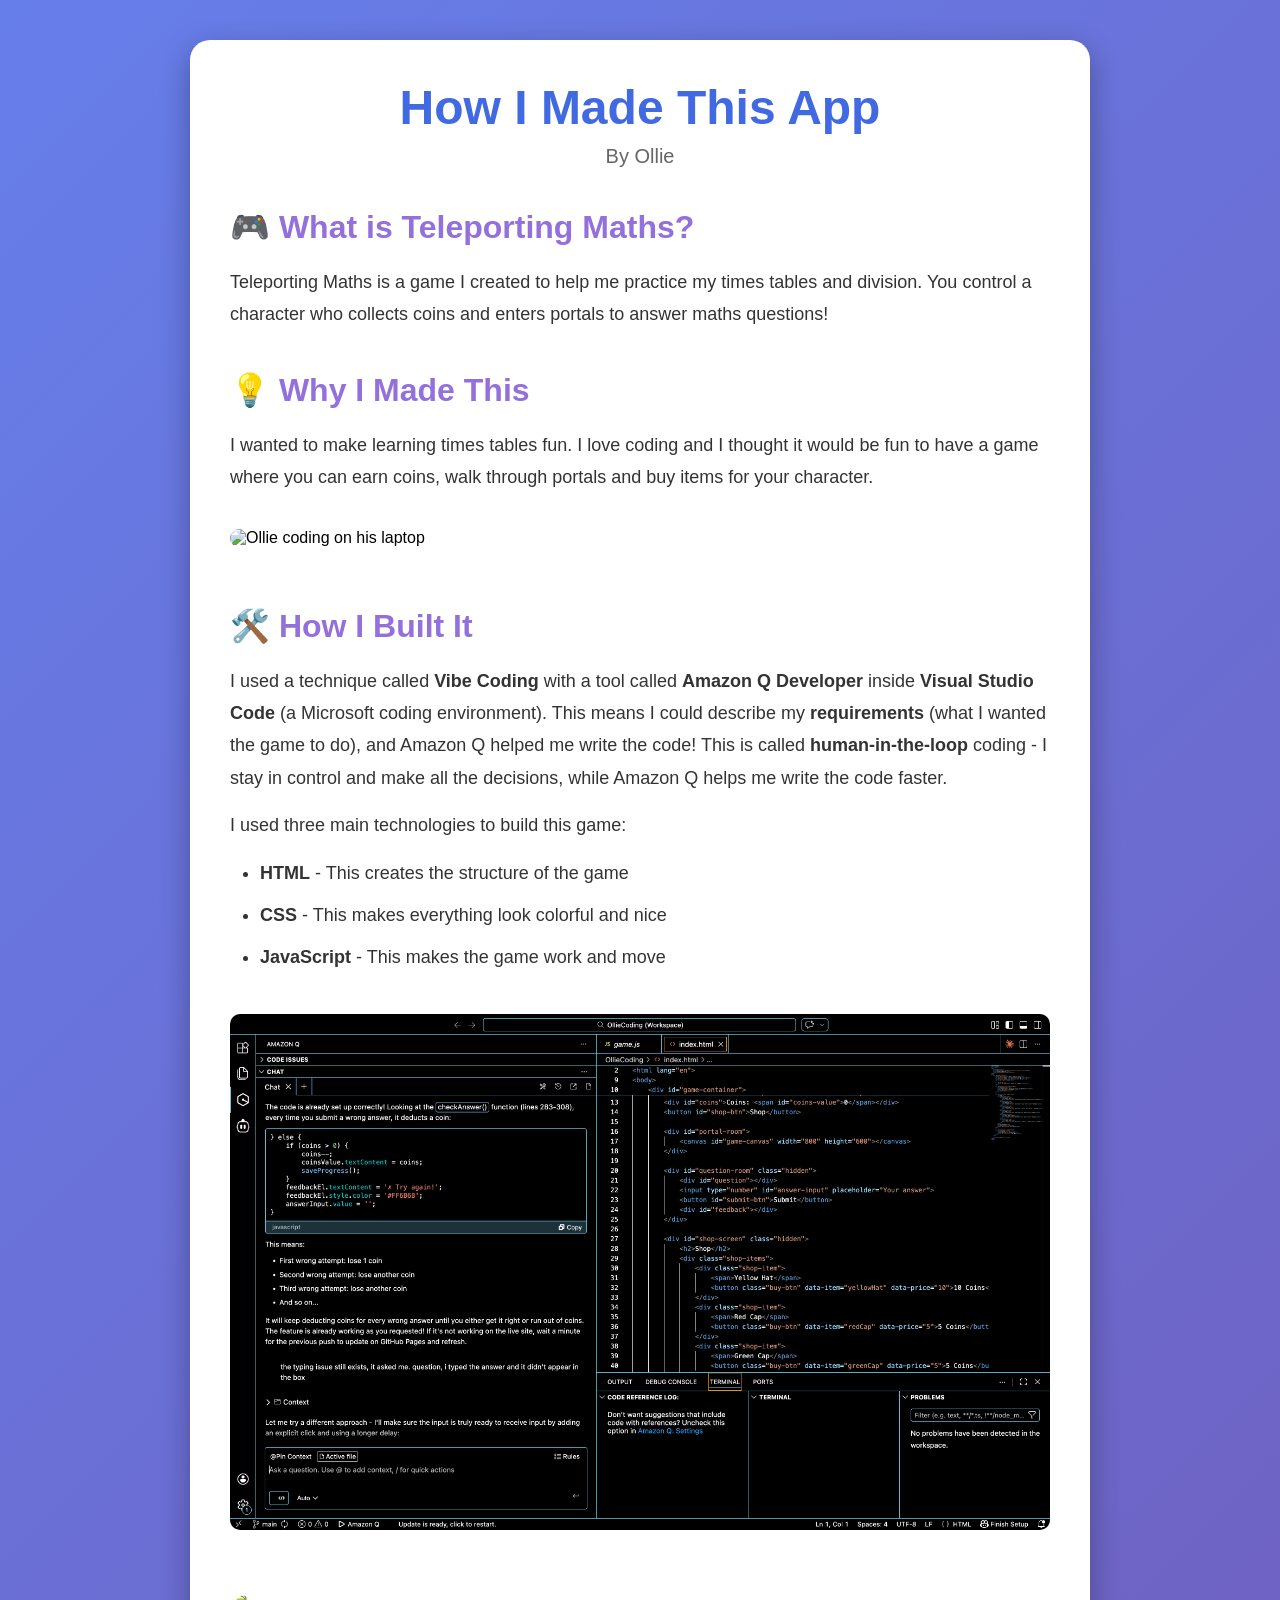
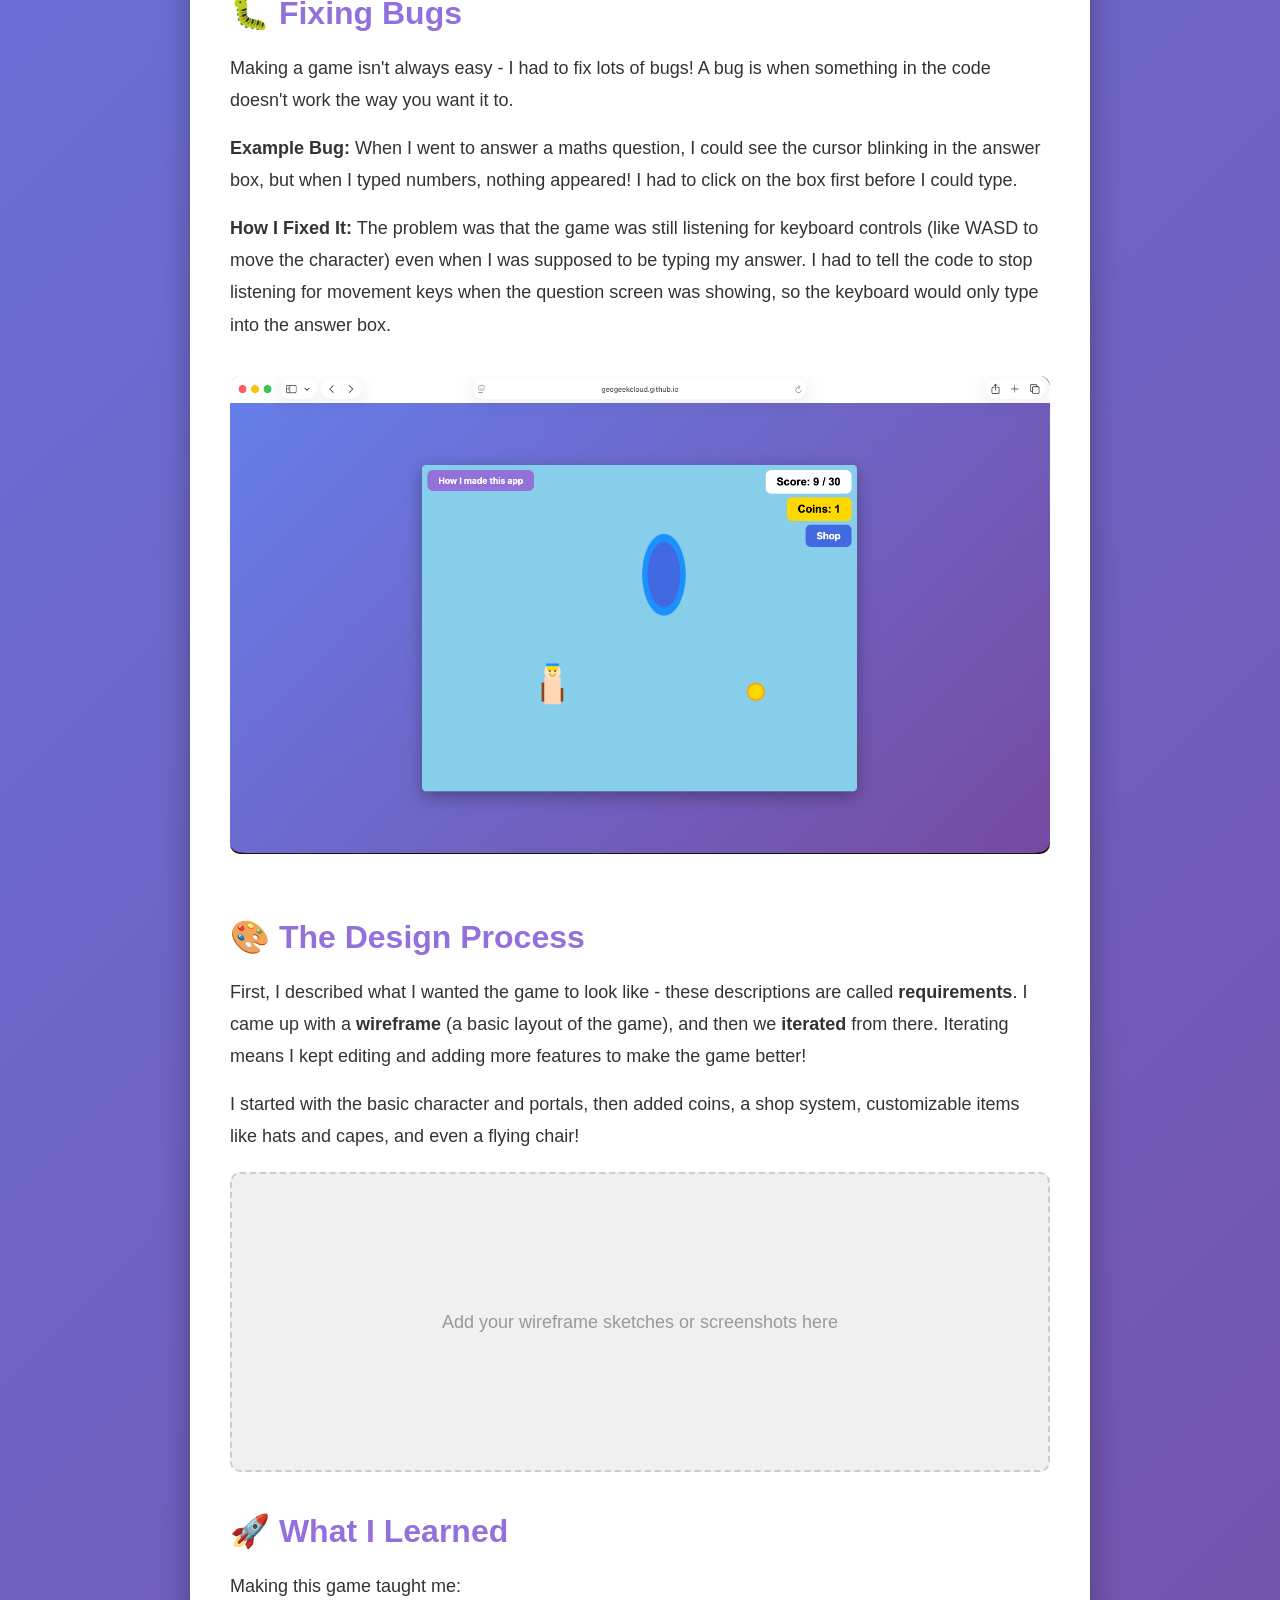
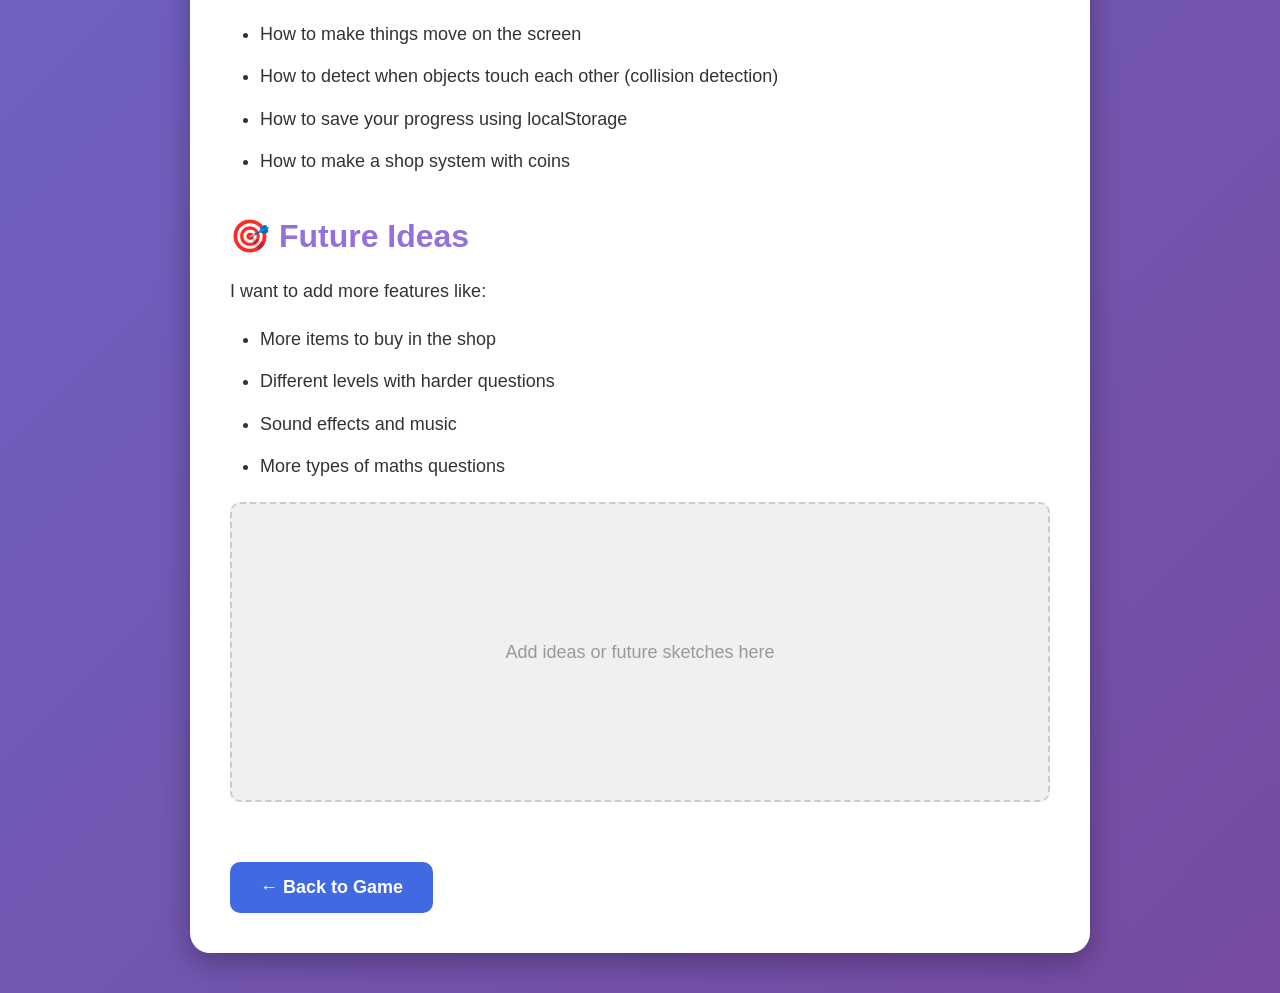
==== commit e41dd34d: "Remove placeholder boxes for images" ====
--- a/how-i-made-this.html
+++ b/how-i-made-this.html
@@ -126,7 +126,6 @@
                 <li><strong>CSS</strong> - This makes everything look colorful and nice</li>
                 <li><strong>JavaScript</strong> - This makes the game work and move</li>
             </ul>
-            <div class="image-placeholder">Add a screenshot of your code here</div>
             <img src="images/VSCodeImage.png" alt="Visual Studio Code with Amazon Q Developer" style="width: 100%; border-radius: 10px; margin: 20px 0;">
         </div>
 
@@ -135,7 +134,6 @@
             <p>Making a game isn't always easy - I had to fix lots of bugs! A bug is when something in the code doesn't work the way you want it to.</p>
             <p><strong>Example Bug:</strong> When I went to answer a maths question, I could see the cursor blinking in the answer box, but when I typed numbers, nothing appeared! I had to click on the box first before I could type.</p>
             <p><strong>How I Fixed It:</strong> The problem was that the game was still listening for keyboard controls (like WASD to move the character) even when I was supposed to be typing my answer. I had to tell the code to stop listening for movement keys when the question screen was showing, so the keyboard would only type into the answer box.</p>
-            <div class="image-placeholder">Add a screenshot showing the bug or the fix here</div>
             <img src="images/GamePage.png" alt="The game page showing the interface" style="width: 100%; border-radius: 10px; margin: 20px 0;">
         </div>
 
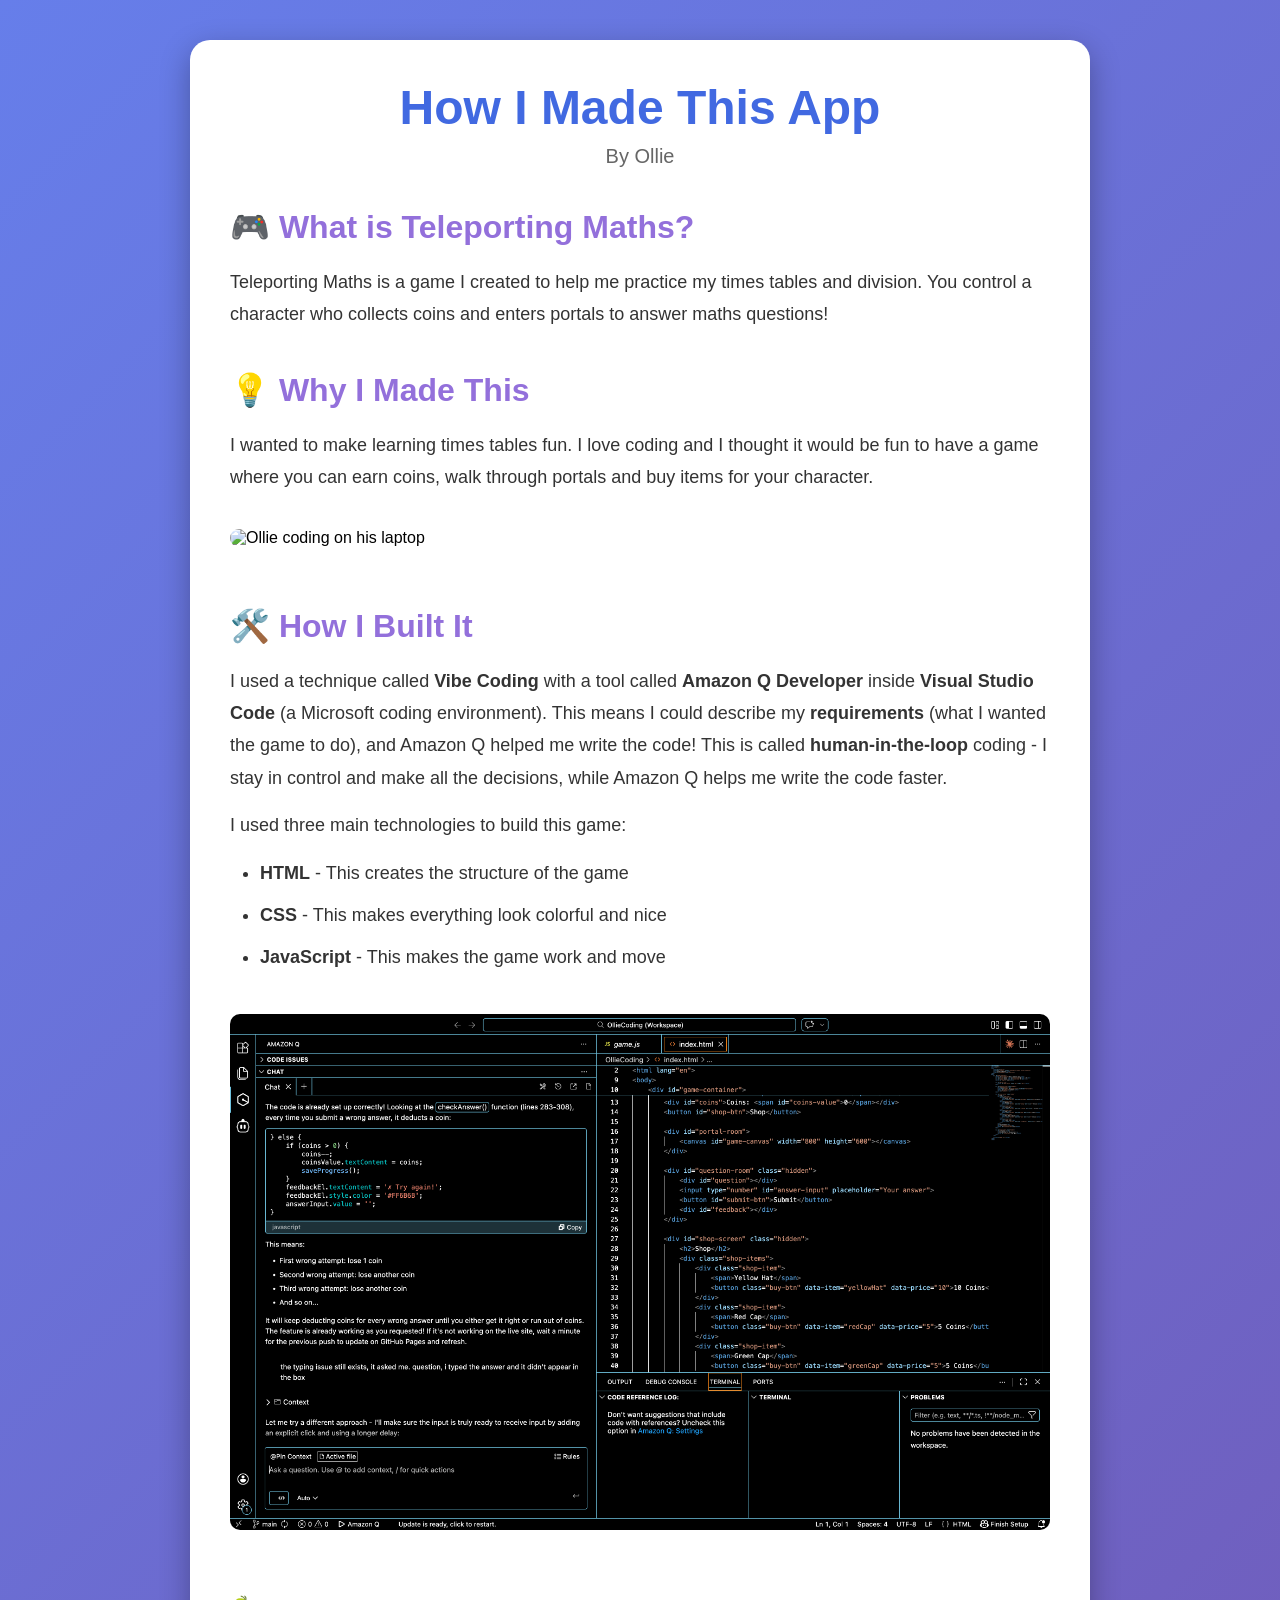
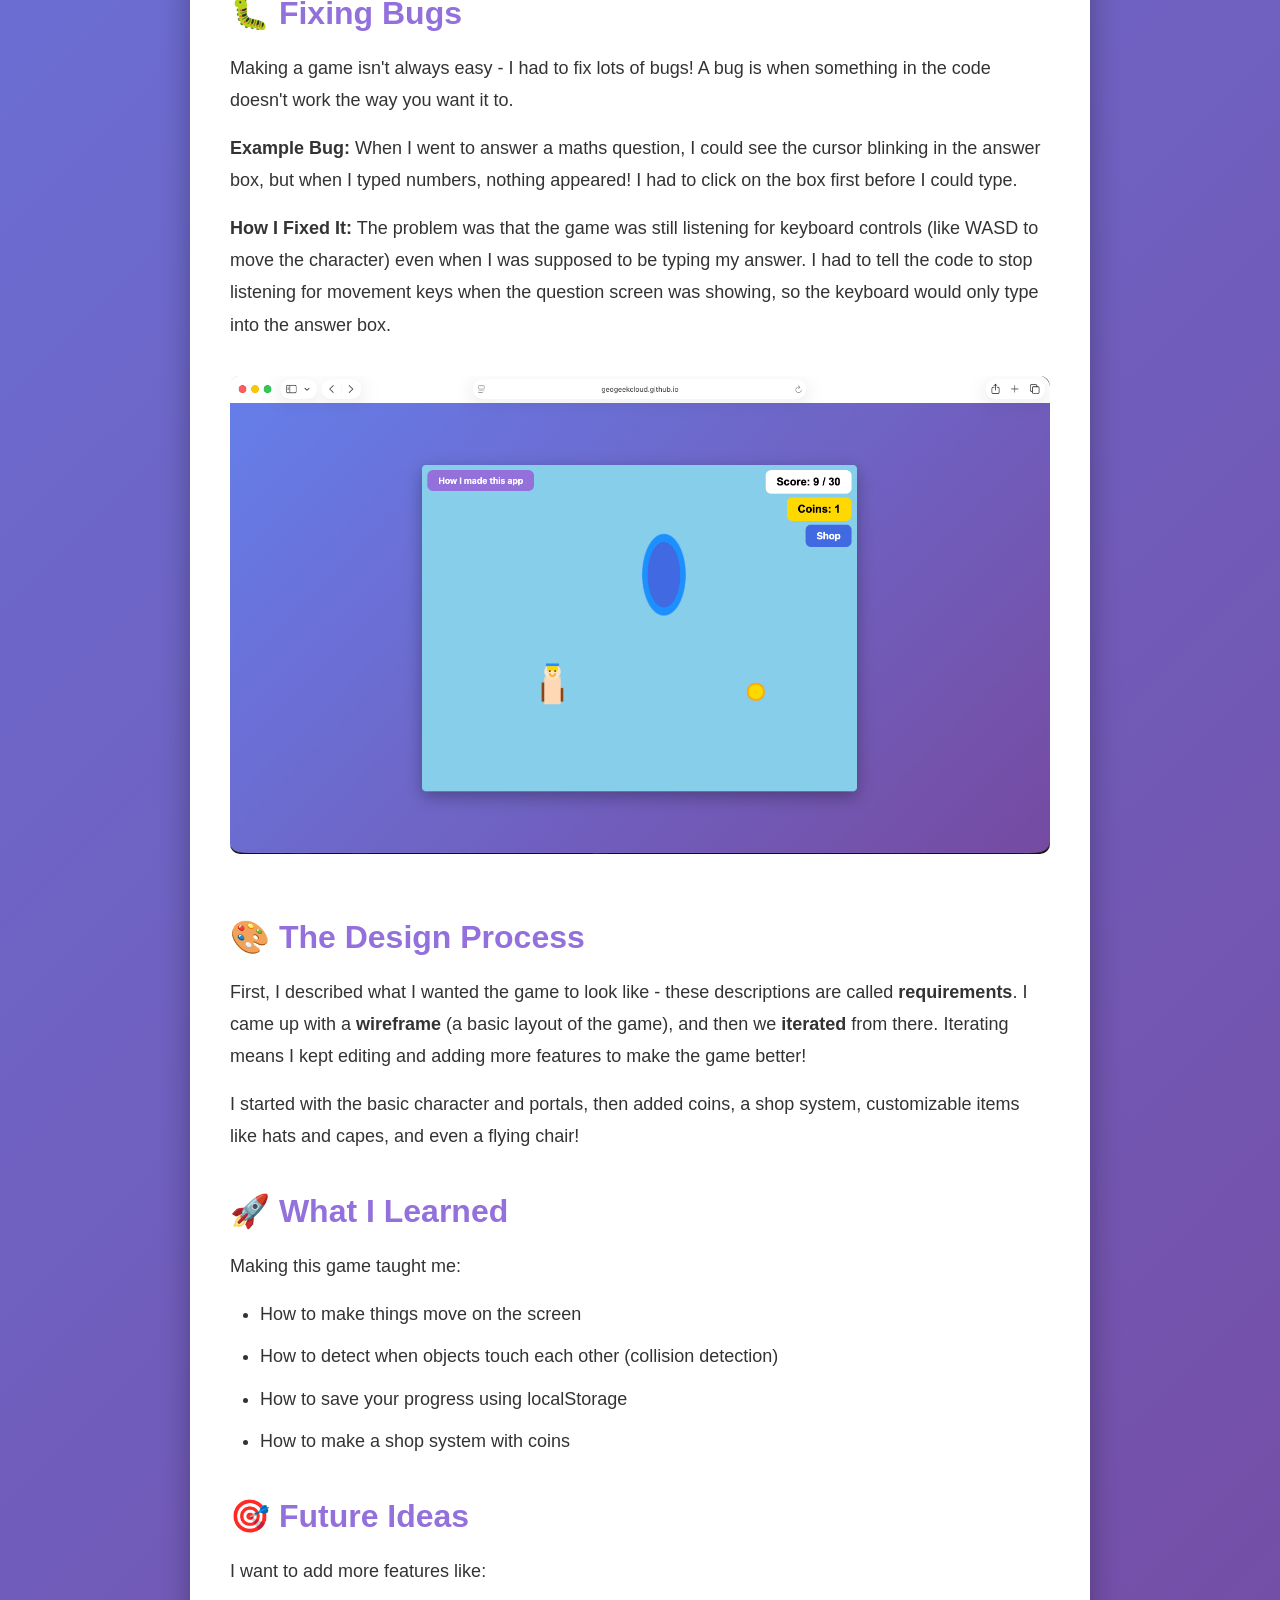
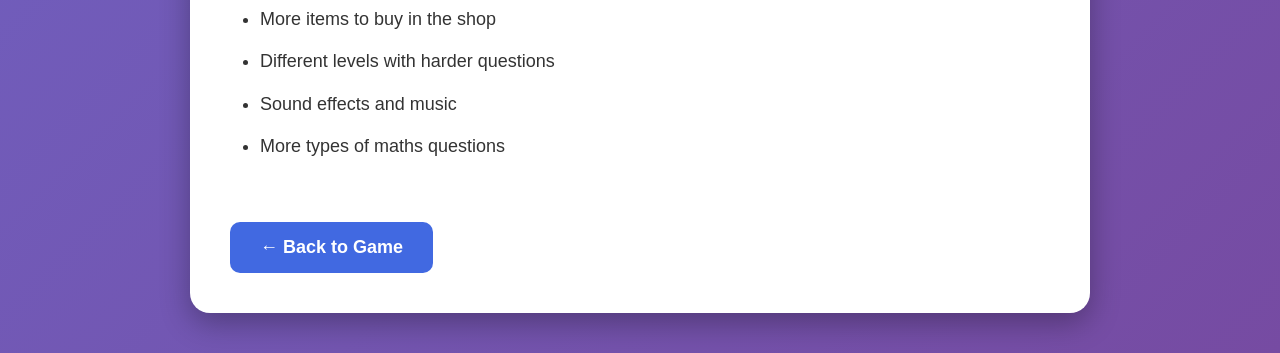
==== commit 6c59e234: "Remove all remaining placeholder boxes" ====
--- a/how-i-made-this.html
+++ b/how-i-made-this.html
@@ -141,7 +141,6 @@
             <h2>🎨 The Design Process</h2>
             <p>First, I described what I wanted the game to look like - these descriptions are called <strong>requirements</strong>. I came up with a <strong>wireframe</strong> (a basic layout of the game), and then we <strong>iterated</strong> from there. Iterating means I kept editing and adding more features to make the game better!</p>
             <p>I started with the basic character and portals, then added coins, a shop system, customizable items like hats and capes, and even a flying chair!</p>
-            <div class="image-placeholder">Add your wireframe sketches or screenshots here</div>
         </div>
 
         <div class="section">
@@ -164,7 +163,6 @@
                 <li>Sound effects and music</li>
                 <li>More types of maths questions</li>
             </ul>
-            <div class="image-placeholder">Add ideas or future sketches here</div>
         </div>
 
         <a href="index.html" class="back-btn">← Back to Game</a>
